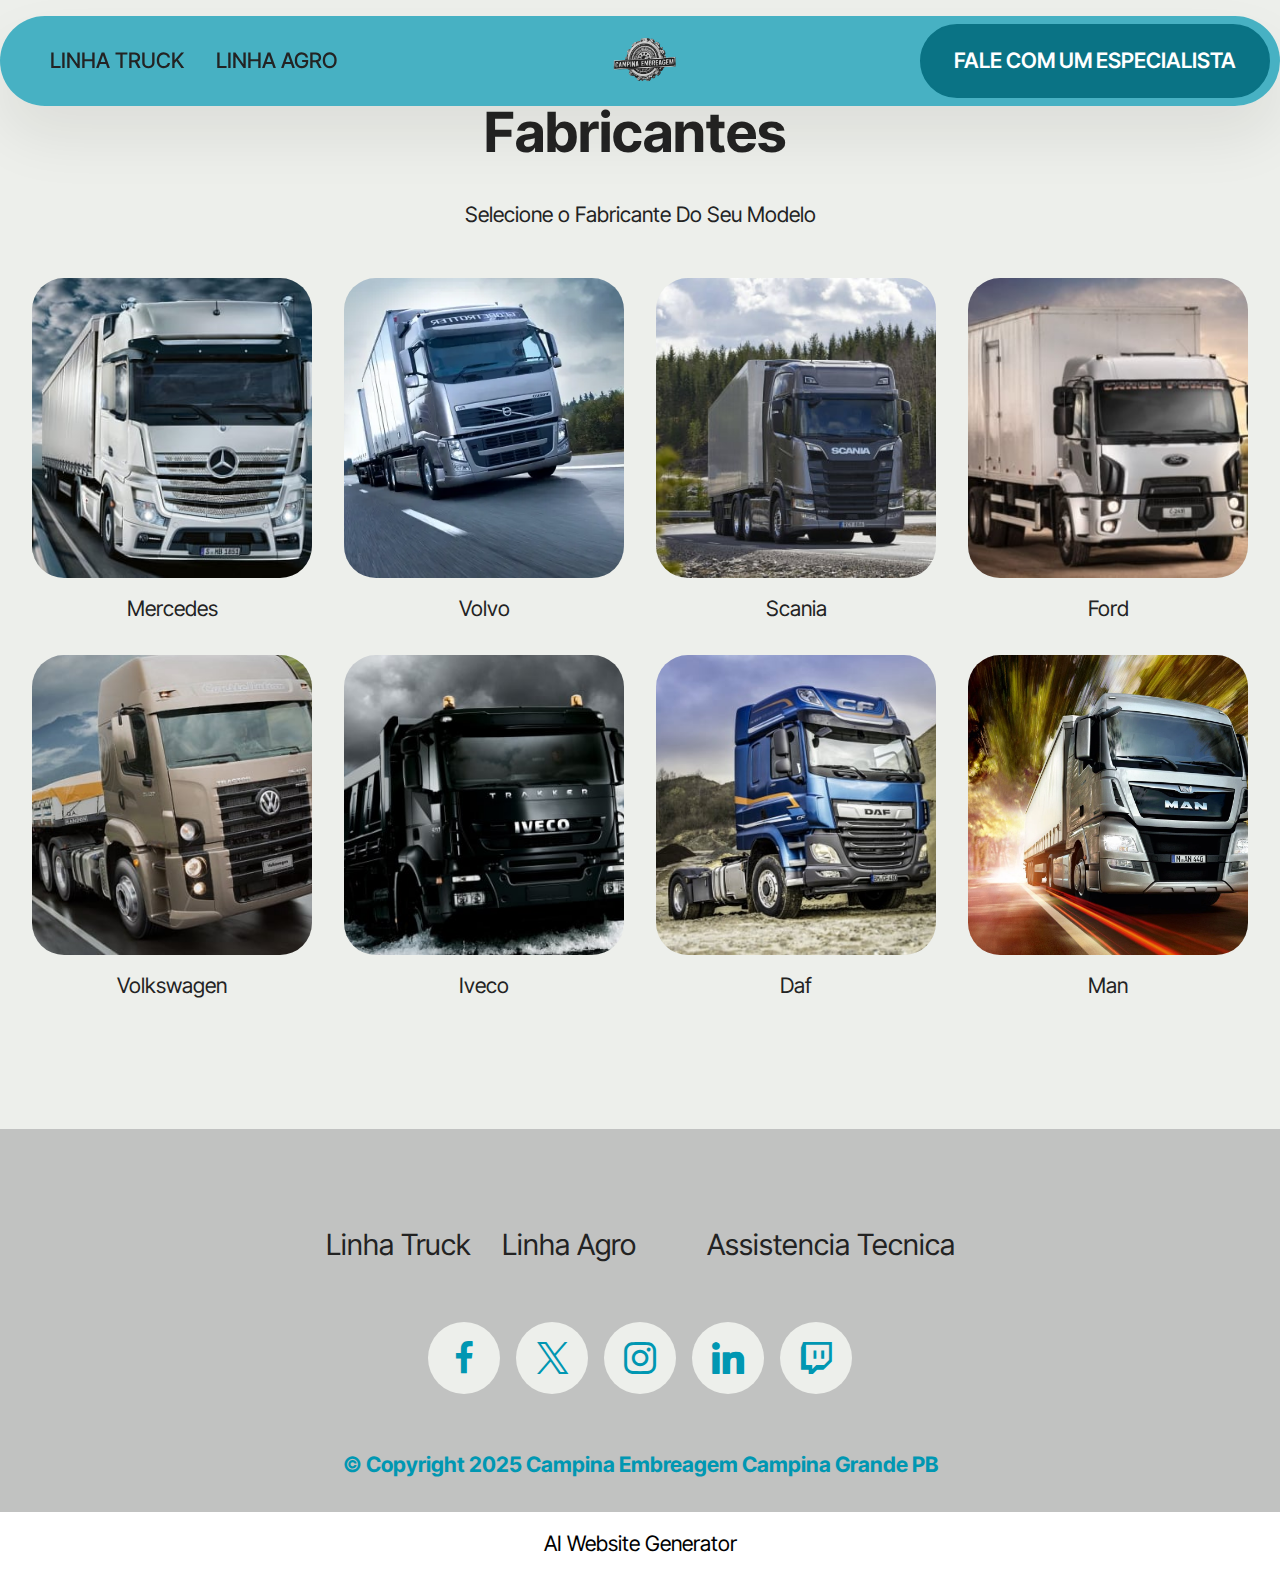
==== fabcolar1.html @ 379b9a97 "Add files via upload" ====
<!DOCTYPE html>
<html  >
<head>
  <!-- Site made with Mobirise Website Builder v6.0.1, https://mobirise.com -->
  <meta charset="UTF-8">
  <meta http-equiv="X-UA-Compatible" content="IE=edge">
  <meta name="generator" content="Mobirise v6.0.1, mobirise.com">
  <meta name="viewport" content="width=device-width, initial-scale=1, minimum-scale=1">
  <link rel="shortcut icon" href="assets/images/design-sem-nome-2.png-283x283.png" type="image/x-icon">
  <meta name="description" content="Selecione O fabricante">
  
  
  <title>fabricante colar truck</title>
  <link rel="stylesheet" href="assets/web/assets/mobirise-icons2/mobirise2.css">
  <link rel="stylesheet" href="assets/bootstrap/css/bootstrap.min.css">
  <link rel="stylesheet" href="assets/bootstrap/css/bootstrap-grid.min.css">
  <link rel="stylesheet" href="assets/bootstrap/css/bootstrap-reboot.min.css">
  <link rel="stylesheet" href="assets/dropdown/css/style.css">
  <link rel="stylesheet" href="assets/socicon/css/styles.css">
  <link rel="stylesheet" href="assets/theme/css/style.css">
  <link rel="preload" href="https://fonts.googleapis.com/css?family=Inter+Tight:100,200,300,400,500,600,700,800,900,100i,200i,300i,400i,500i,600i,700i,800i,900i&display=swap" as="style" onload="this.onload=null;this.rel='stylesheet'">
  <noscript><link rel="stylesheet" href="https://fonts.googleapis.com/css?family=Inter+Tight:100,200,300,400,500,600,700,800,900,100i,200i,300i,400i,500i,600i,700i,800i,900i&display=swap"></noscript>
  <link rel="preload" as="style" href="assets/mobirise/css/mbr-additional.css?v=6gkbM9"><link rel="stylesheet" href="assets/mobirise/css/mbr-additional.css?v=6gkbM9" type="text/css">

  
  
  
</head>
<body>
  
  <section data-bs-version="5.1" class="menu menu4 cid-uEc3Y55C9J" once="menu" id="menu04-q">
	

	<nav class="navbar navbar-dropdown navbar-fixed-top navbar-expand-lg">
		<div class="container">
			<div class="navbar-brand">
				<span class="navbar-logo">
					<a href="index.html">
						<img src="assets/images/design-sem-nome-2.png-283x283.png" alt="Mobirise Website Builder" style="height: 5rem;">
					</a>
				</span>
				
			</div>
			<button class="navbar-toggler" type="button" data-toggle="collapse" data-bs-toggle="collapse" data-target="#navbarSupportedContent" data-bs-target="#navbarSupportedContent" aria-controls="navbarNavAltMarkup" aria-expanded="false" aria-label="Toggle navigation">
				<div class="hamburger">
					<span></span>
					<span></span>
					<span></span>
					<span></span>
				</div>
			</button>
			<div class="collapse navbar-collapse" id="navbarSupportedContent">
				<ul class="navbar-nav nav-dropdown" data-app-modern-menu="true"><li class="nav-item">
						<a class="nav-link link text-black text-primary display-4" href="linhatruck.html">LINHA TRUCK</a>
					</li>
					<li class="nav-item">
						<a class="nav-link link show text-black display-4" href="https://mobiri.se" aria-expanded="false">LINHA AGRO</a>
					</li></ul>
				
				<div class="navbar-buttons mbr-section-btn"><a class="btn btn-info display-4" href="https://w.app/especialistacampina">FALE COM UM ESPECIALISTA</a></div>
			</div>
		</div>
	</nav>
</section>

<section data-bs-version="5.1" class="gallery1 mbr-gallery cid-uEc3Y5SvIQ" id="gallery01-r">
    
    

    <div class="container-fluid">
        <div class="row justify-content-center">
            <div class="col-12 content-head">
                <div class="mb-5">
                    <h3 class="mbr-section-title mbr-fonts-style align-center m-0 display-2"><strong>Fabricantes&nbsp;</strong></h3>
                    <h4 class="mbr-section-subtitle mbr-fonts-style align-center mb-0 mt-4 display-7">Selecione o Fabricante Do Seu Modelo</h4>
                </div>
            </div>
        </div>
        
        <div class="row mbr-gallery">
            <div class="col-12 col-md-6 col-lg-3 item gallery-image">
                <div class="item-wrapper mb-3" data-toggle="modal" data-bs-toggle="modal" data-target="#uEzjzaSAmT-modal" data-bs-target="#uEzjzaSAmT-modal">
                    <img class="w-100" src="assets/images/desktop-wallpaper-mercedes-benz-truck-benz-truck-561x315.jpg" alt="Mobirise Website Builder" data-slide-to="0" data-bs-slide-to="0" data-target="#lb-uEzjzaSAmT" data-bs-target="#lb-uEzjzaSAmT">
                    <div class="icon-wrapper">
                        <span class="mobi-mbri mobi-mbri-search mbr-iconfont mbr-iconfont-btn"></span>
                    </div>
                </div>
                <h6 class="mbr-item-subtitle mbr-fonts-style align-center mb-0 mt-3 display-7">Mercedes</h6>
            </div>
            <div class="col-12 col-md-6 col-lg-3 item gallery-image">
                <div class="item-wrapper mb-3" data-toggle="modal" data-bs-toggle="modal" data-target="#uEzjzaSAmT-modal" data-bs-target="#uEzjzaSAmT-modal">
                    <img class="w-100" src="assets/images/volvo-fh-6.webp" alt="Mobirise Website Builder" data-slide-to="1" data-bs-slide-to="1" data-target="#lb-uEzjzaSAmT" data-bs-target="#lb-uEzjzaSAmT">
                    <div class="icon-wrapper">
                        <span class="mobi-mbri mobi-mbri-search mbr-iconfont mbr-iconfont-btn"></span>
                    </div>
                </div>
                <h6 class="mbr-item-subtitle mbr-fonts-style align-center mb-0 mt-3 display-7">Volvo</h6>
            </div>
            <div class="col-12 col-md-6 col-lg-3 item gallery-image">
                <div class="item-wrapper mb-3" data-toggle="modal" data-bs-toggle="modal" data-target="#uEzjzaSAmT-modal" data-bs-target="#uEzjzaSAmT-modal">
                    <img class="w-100" src="assets/images/scania-s520-2017-truck-u9o1jh3qd57zz838-561x351.jpg" alt="Mobirise Website Builder" data-slide-to="2" data-bs-slide-to="2" data-target="#lb-uEzjzaSAmT" data-bs-target="#lb-uEzjzaSAmT">
                    <div class="icon-wrapper">
                        <span class="mobi-mbri mobi-mbri-search mbr-iconfont mbr-iconfont-btn"></span>
                    </div>
                </div>
                <h6 class="mbr-item-subtitle mbr-fonts-style align-center mb-0 mt-3 display-7">Scania</h6>
            </div>
            <div class="col-12 col-md-6 col-lg-3 item gallery-image">
                <div class="item-wrapper mb-3" data-toggle="modal" data-bs-toggle="modal" data-target="#uEzjzaSAmT-modal" data-bs-target="#uEzjzaSAmT-modal">
                    <img class="w-100" src="assets/images/1534532546838-561x315.jpg" alt="Mobirise Website Builder" data-slide-to="3" data-bs-slide-to="3" data-target="#lb-uEzjzaSAmT" data-bs-target="#lb-uEzjzaSAmT">
                    <div class="icon-wrapper">
                        <span class="mobi-mbri mobi-mbri-search mbr-iconfont mbr-iconfont-btn"></span>
                    </div>
                </div>
                <h6 class="mbr-item-subtitle mbr-fonts-style align-center mb-0 mt-3 display-7">Ford</h6>
            </div>
            <div class="col-12 col-md-6 col-lg-3 item gallery-image">
                <div class="item-wrapper mb-3" data-toggle="modal" data-bs-toggle="modal" data-target="#uEzjzaSAmT-modal" data-bs-target="#uEzjzaSAmT-modal">
                    <img class="w-100" src="assets/images/hd-wallpaper-trucks-2016-rain-road-volkswagen-constellation-volkswagen-561x351.jpg" alt="Mobirise Website Builder" data-slide-to="4" data-bs-slide-to="4" data-target="#lb-uEzjzaSAmT" data-bs-target="#lb-uEzjzaSAmT">
                    <div class="icon-wrapper">
                        <span class="mobi-mbri mobi-mbri-search mbr-iconfont mbr-iconfont-btn"></span>
                    </div>
                </div>
                <h6 class="mbr-item-subtitle mbr-fonts-style align-center mb-0 mt-3 display-7">Volkswagen</h6>
            </div>
            <div class="col-12 col-md-6 col-lg-3 item gallery-image">
                <div class="item-wrapper mb-3" data-toggle="modal" data-bs-toggle="modal" data-target="#uEzjzaSAmT-modal" data-bs-target="#uEzjzaSAmT-modal">
                    <img class="w-100" src="assets/images/7adb46bfe24ba8fd51b8cc7eacf67be5-561x351.jpg" alt="Mobirise Website Builder" data-slide-to="5" data-bs-slide-to="5" data-target="#lb-uEzjzaSAmT" data-bs-target="#lb-uEzjzaSAmT">
                    <div class="icon-wrapper">
                        <span class="mobi-mbri mobi-mbri-search mbr-iconfont mbr-iconfont-btn"></span>
                    </div>
                </div>
                <h6 class="mbr-item-subtitle mbr-fonts-style align-center mb-0 mt-3 display-7">Iveco</h6>
            </div>
            <div class="col-12 col-md-6 col-lg-3 item gallery-image">
                <div class="item-wrapper mb-3" data-toggle="modal" data-bs-toggle="modal" data-target="#uEzjzaSAmT-modal" data-bs-target="#uEzjzaSAmT-modal">
                    <img class="w-100" src="assets/images/thumb-1920-1079256-561x374.jpg" alt="Mobirise Website Builder" data-slide-to="6" data-bs-slide-to="6" data-target="#lb-uEzjzaSAmT" data-bs-target="#lb-uEzjzaSAmT">
                    <div class="icon-wrapper">
                        <span class="mobi-mbri mobi-mbri-search mbr-iconfont mbr-iconfont-btn"></span>
                    </div>
                </div>
                <h6 class="mbr-item-subtitle mbr-fonts-style align-center mb-0 mt-3 display-7">Daf</h6>
            </div>
            <div class="col-12 col-md-6 col-lg-3 item gallery-image">
                <div class="item-wrapper mb-3" data-toggle="modal" data-bs-toggle="modal" data-target="#uEzjzaSAmT-modal" data-bs-target="#uEzjzaSAmT-modal">
                    <img class="w-100" src="assets/images/wp7106415.webp" alt="Mobirise Website Builder" data-slide-to="7" data-bs-slide-to="7" data-target="#lb-uEzjzaSAmT" data-bs-target="#lb-uEzjzaSAmT">
                    <div class="icon-wrapper">
                        <span class="mobi-mbri mobi-mbri-search mbr-iconfont mbr-iconfont-btn"></span>
                    </div>
                </div>
                <h6 class="mbr-item-subtitle mbr-fonts-style align-center mb-0 mt-3 display-7">Man</h6>
            </div>
        </div>

        <div class="modal mbr-slider" tabindex="-1" role="dialog" aria-hidden="true" id="uEzjzaSAmT-modal">
            <div class="modal-dialog" role="document">
                <div class="modal-content">
                    <div class="modal-body">
                        <div class="carousel slide" data-pause="false" data-bs-pause="false" id="lb-uEzjzaSAmT" data-interval="5000" data-bs-interval="5000">
                            <div class="carousel-inner">
                                <div class="carousel-item active">
                                    <img class="d-block w-100" src="assets/images/desktop-wallpaper-mercedes-benz-truck-benz-truck-561x315.jpg" alt="Mobirise Website Builder">
                                </div>
                                <div class="carousel-item">
                                    <img class="d-block w-100" src="assets/images/volvo-fh-6.webp" alt="Mobirise Website Builder">
                                </div>
                                <div class="carousel-item">
                                    <img class="d-block w-100" src="assets/images/scania-s520-2017-truck-u9o1jh3qd57zz838-561x351.jpg" alt="Mobirise Website Builder">
                                </div>
                                <div class="carousel-item">
                                    <img class="d-block w-100" src="assets/images/1534532546838-561x315.jpg" alt="Mobirise Website Builder">
                                </div>
                                <div class="carousel-item">
                                    <img class="d-block w-100" src="assets/images/hd-wallpaper-trucks-2016-rain-road-volkswagen-constellation-volkswagen-561x351.jpg" alt="Mobirise Website Builder">
                                </div>
                                <div class="carousel-item">
                                    <img class="d-block w-100" src="assets/images/7adb46bfe24ba8fd51b8cc7eacf67be5-561x351.jpg" alt="Mobirise Website Builder">
                                </div>
                                <div class="carousel-item">
                                    <img class="d-block w-100" src="assets/images/thumb-1920-1079256-561x374.jpg" alt="Mobirise Website Builder">
                                </div>
                                <div class="carousel-item">
                                    <img class="d-block w-100" src="assets/images/wp7106415.webp" alt="Mobirise Website Builder">
                                </div>
                            </div>
                            <ol class="carousel-indicators">
                                <li data-slide-to="0" data-bs-slide-to="0" class="active" data-target="#lb-uEzjzaSAmT" data-bs-target="#lb-uEzjzaSAmT"></li>
                                <li data-slide-to="1" data-bs-slide-to="1" data-target="#lb-uEzjzaSAmT" data-bs-target="#lb-uEzjzaSAmT"></li>
                                <li data-slide-to="2" data-bs-slide-to="2" data-target="#lb-uEzjzaSAmT" data-bs-target="#lb-uEzjzaSAmT"></li>
                                <li data-slide-to="3" data-bs-slide-to="3" data-target="#lb-uEzjzaSAmT" data-bs-target="#lb-uEzjzaSAmT"></li>
                                <li data-slide-to="4" data-bs-slide-to="4" data-target="#lb-uEzjzaSAmT" data-bs-target="#lb-uEzjzaSAmT"></li>
                                <li data-slide-to="5" data-bs-slide-to="5" data-target="#lb-uEzjzaSAmT" data-bs-target="#lb-uEzjzaSAmT"></li>
                                <li data-slide-to="6" data-bs-slide-to="6" data-target="#lb-uEzjzaSAmT" data-bs-target="#lb-uEzjzaSAmT"></li>
                                <li data-slide-to="7" data-bs-slide-to="7" data-target="#lb-uEzjzaSAmT" data-bs-target="#lb-uEzjzaSAmT"></li>
                            </ol>
                            <a role="button" href="" class="close" data-dismiss="modal" data-bs-dismiss="modal" aria-label="Close">
                            </a>
                            <a class="carousel-control-prev carousel-control" role="button" data-slide="prev" data-bs-slide="prev" href="#lb-uEzjzaSAmT">
                                <span class="mobi-mbri mobi-mbri-arrow-prev" aria-hidden="true"></span>
                                <span class="sr-only visually-hidden">Previous</span>
                            </a>
                            <a class="carousel-control-next carousel-control" role="button" data-slide="next" data-bs-slide="next" href="#lb-uEzjzaSAmT">
                                <span class="mobi-mbri mobi-mbri-arrow-next" aria-hidden="true"></span>
                                <span class="sr-only visually-hidden">Next</span>
                            </a>
                        </div>
                    </div>
                </div>
            </div>
        </div>
    </div>
</section>

<section data-bs-version="5.1" class="footer3 cid-uEc3Y7jv65" once="footers" id="footer03-s">

        

    

    <div class="container">
        <div class="row">
            <div class="row-links">
                <ul class="header-menu">
                  
                  
                  
                  
                <li class="header-menu-item mbr-fonts-style display-5">Linha Truck</li><li class="header-menu-item mbr-fonts-style display-5">Linha Agro</li><li class="header-menu-item mbr-fonts-style display-5">&nbsp;</li><li class="header-menu-item mbr-fonts-style display-5">Assistencia Tecnica</li></ul>
              </div>

            <div class="col-12 mt-4">
                <div class="social-row">
                    <div class="soc-item">
                        <a href="https://mobiri.se/" target="_blank">
                            <span class="mbr-iconfont socicon socicon-facebook display-7"></span>
                        </a>
                    </div>
                    <div class="soc-item">
                        <a href="https://mobiri.se/" target="_blank">
                            <span class="mbr-iconfont socicon-twitter socicon"></span>
                        </a>
                    </div>
                    <div class="soc-item">
                        <a href="https://mobiri.se/" target="_blank">
                            <span class="mbr-iconfont socicon-instagram socicon"></span>
                        </a>
                    </div>
                    <div class="soc-item">
                        <a href="https://mobiri.se/" target="_blank">
                            <span class="mbr-iconfont socicon socicon-linkedin"></span>
                        </a>
                    </div>
                    <div class="soc-item">
                        <a href="https://mobiri.se/" target="_blank">
                            <span class="mbr-iconfont socicon socicon-twitch"></span>
                        </a>
                    </div>
                </div>
            </div>
            <div class="col-12 mt-5">
                <p class="mbr-fonts-style copyright display-7"><strong>
                    © Copyright 2025 Campina Embreagem Campina Grande PB</strong></p>
            </div>
        </div>
    </div>
</section><section class="display-7" style="padding: 0;align-items: center;justify-content: center;flex-wrap: wrap;    align-content: center;display: flex;position: relative;height: 4rem;"><a href="https://mobiri.se/" style="flex: 1 1;height: 4rem;position: absolute;width: 100%;z-index: 1;"><img alt="" style="height: 4rem;" src="[data-uri]"></a><p style="margin: 0;text-align: center;" class="display-7">&#8204;</p><a style="z-index:1" href="https://mobirise.com/builder/ai-website-generator.html">AI Website Generator</a></section><script src="assets/bootstrap/js/bootstrap.bundle.min.js"></script>  <script src="assets/smoothscroll/smooth-scroll.js"></script>  <script src="assets/ytplayer/index.js"></script>  <script src="assets/dropdown/js/navbar-dropdown.js"></script>  <script src="assets/theme/js/script.js"></script>  
  
  
</body>
</html>
---- assets/web/assets/mobirise-icons2/mobirise2.css ----
@font-face {
  font-family: 'Moririse2';
  font-display: swap;
  src:  url('mobirise2.eot?f2bix4');
  src:  url('mobirise2.eot?f2bix4#iefix') format('embedded-opentype'),
    url('mobirise2.ttf?f2bix4') format('truetype'),
    url('mobirise2.woff?f2bix4') format('woff'),
    url('mobirise2.svg?f2bix4#mobirise2') format('svg');
  font-weight: normal;
  font-style: normal;
}

[class^="mobi-"], [class*=" mobi-"] {
  /* use !important to prevent issues with browser extensions that change fonts */
  font-family: 'Moririse2' !important;
  speak: none;
  font-style: normal;
  font-weight: normal;
  font-variant: normal;
  text-transform: none;
  line-height: 1;

  /* Better Font Rendering =========== */
  -webkit-font-smoothing: antialiased;
  -moz-osx-font-smoothing: grayscale;
}

.mobi-mbri-add-submenu:before {
  content: "\e900";
}
.mobi-mbri-alert:before {
  content: "\e901";
}
.mobi-mbri-align-center:before {
  content: "\e902";
}
.mobi-mbri-align-justify:before {
  content: "\e903";
}
.mobi-mbri-align-left:before {
  content: "\e904";
}
.mobi-mbri-align-right:before {
  content: "\e905";
}
.mobi-mbri-android:before {
  content: "\e906";
}
.mobi-mbri-apple:before {
  content: "\e907";
}
.mobi-mbri-arrow-down:before {
  content: "\e908";
}
.mobi-mbri-arrow-next:before {
  content: "\e909";
}
.mobi-mbri-arrow-prev:before {
  content: "\e90a";
}
.mobi-mbri-arrow-up:before {
  content: "\e90b";
}
.mobi-mbri-bold:before {
  content: "\e90c";
}
.mobi-mbri-bookmark:before {
  content: "\e90d";
}
.mobi-mbri-bootstrap:before {
  content: "\e90e";
}
.mobi-mbri-briefcase:before {
  content: "\e90f";
}
.mobi-mbri-browse:before {
  content: "\e910";
}
.mobi-mbri-bulleted-list:before {
  content: "\e911";
}
.mobi-mbri-calendar:before {
  content: "\e912";
}
.mobi-mbri-camera:before {
  content: "\e913";
}
.mobi-mbri-cart-add:before {
  content: "\e914";
}
.mobi-mbri-cart-full:before {
  content: "\e915";
}
.mobi-mbri-cash:before {
  content: "\e916";
}
.mobi-mbri-change-style:before {
  content: "\e917";
}
.mobi-mbri-chat:before {
  content: "\e918";
}
.mobi-mbri-clock:before {
  content: "\e919";
}
.mobi-mbri-close:before {
  content: "\e91a";
}
.mobi-mbri-cloud:before {
  content: "\e91b";
}
.mobi-mbri-code:before {
  content: "\e91c";
}
.mobi-mbri-contact-form:before {
  content: "\e91d";
}
.mobi-mbri-credit-card:before {
  content: "\e91e";
}
.mobi-mbri-cursor-click:before {
  content: "\e91f";
}
.mobi-mbri-cust-feedback:before {
  content: "\e920";
}
.mobi-mbri-database:before {
  content: "\e921";
}
.mobi-mbri-delivery:before {
  content: "\e922";
}
.mobi-mbri-desktop:before {
  content: "\e923";
}
.mobi-mbri-devices:before {
  content: "\e924";
}
.mobi-mbri-down:before {
  content: "\e925";
}
.mobi-mbri-download-2:before {
  content: "\e926";
}
.mobi-mbri-download:before {
  content: "\e927";
}
.mobi-mbri-drag-n-drop-2:before {
  content: "\e928";
}
.mobi-mbri-drag-n-drop:before {
  content: "\e929";
}
.mobi-mbri-edit-2:before {
  content: "\e92a";
}
.mobi-mbri-edit:before {
  content: "\e92b";
}
.mobi-mbri-error:before {
  content: "\e92c";
}
.mobi-mbri-extension:before {
  content: "\e92d";
}
.mobi-mbri-features:before {
  content: "\e92e";
}
.mobi-mbri-file:before {
  content: "\e92f";
}
.mobi-mbri-flag:before {
  content: "\e930";
}
.mobi-mbri-folder:before {
  content: "\e931";
}
.mobi-mbri-gift:before {
  content: "\e932";
}
.mobi-mbri-github:before {
  content: "\e933";
}
.mobi-mbri-globe-2:before {
  content: "\e934";
}
.mobi-mbri-globe:before {
  content: "\e935";
}
.mobi-mbri-growing-chart:before {
  content: "\e936";
}
.mobi-mbri-hearth:before {
  content: "\e937";
}
.mobi-mbri-help:before {
  content: "\e938";
}
.mobi-mbri-home:before {
  content: "\e939";
}
.mobi-mbri-hot-cup:before {
  content: "\e93a";
}
.mobi-mbri-idea:before {
  content: "\e93b";
}
.mobi-mbri-image-gallery:before {
  content: "\e93c";
}
.mobi-mbri-image-slider:before {
  content: "\e93d";
}
.mobi-mbri-info:before {
  content: "\e93e";
}
.mobi-mbri-italic:before {
  content: "\e93f";
}
.mobi-mbri-key:before {
  content: "\e940";
}
.mobi-mbri-laptop:before {
  content: "\e941";
}
.mobi-mbri-layers:before {
  content: "\e942";
}
.mobi-mbri-left-right:before {
  content: "\e943";
}
.mobi-mbri-left:before {
  content: "\e944";
}
.mobi-mbri-letter:before {
  content: "\e945";
}
.mobi-mbri-like:before {
  content: "\e946";
}
.mobi-mbri-link:before {
  content: "\e947";
}
.mobi-mbri-lock:before {
  content: "\e948";
}
.mobi-mbri-login:before {
  content: "\e949";
}
.mobi-mbri-logout:before {
  content: "\e94a";
}
.mobi-mbri-magic-stick:before {
  content: "\e94b";
}
.mobi-mbri-map-pin:before {
  content: "\e94c";
}
.mobi-mbri-menu:before {
  content: "\e94d";
}
.mobi-mbri-mobile-2:before {
  content: "\e94e";
}
.mobi-mbri-mobile-horizontal:before {
  content: "\e94f";
}
.mobi-mbri-mobile:before {
  content: "\e950";
}
.mobi-mbri-mobirise:before {
  content: "\e951";
}
.mobi-mbri-more-horizontal:before {
  content: "\e952";
}
.mobi-mbri-more-vertical:before {
  content: "\e953";
}
.mobi-mbri-music:before {
  content: "\e954";
}
.mobi-mbri-new-file:before {
  content: "\e955";
}
.mobi-mbri-numbered-list:before {
  content: "\e956";
}
.mobi-mbri-opened-folder:before {
  content: "\e957";
}
.mobi-mbri-pages:before {
  content: "\e958";
}
.mobi-mbri-paper-plane:before {
  content: "\e959";
}
.mobi-mbri-paperclip:before {
  content: "\e95a";
}
.mobi-mbri-phone:before {
  content: "\e95b";
}
.mobi-mbri-photo:before {
  content: "\e95c";
}
.mobi-mbri-photos:before {
  content: "\e95d";
}
.mobi-mbri-pin:before {
  content: "\e95e";
}
.mobi-mbri-play:before {
  content: "\e95f";
}
.mobi-mbri-plus:before {
  content: "\e960";
}
.mobi-mbri-preview:before {
  content: "\e961";
}
.mobi-mbri-print:before {
  content: "\e962";
}
.mobi-mbri-protect:before {
  content: "\e963";
}
.mobi-mbri-question:before {
  content: "\e964";
}
.mobi-mbri-quote-left:before {
  content: "\e965";
}
.mobi-mbri-quote-right:before {
  content: "\e966";
}
.mobi-mbri-redo:before {
  content: "\e967";
}
.mobi-mbri-refresh:before {
  content: "\e968";
}
.mobi-mbri-responsive-2:before {
  content: "\e969";
}
.mobi-mbri-responsive:before {
  content: "\e96a";
}
.mobi-mbri-right:before {
  content: "\e96b";
}
.mobi-mbri-rocket:before {
  content: "\e96c";
}
.mobi-mbri-sad-face:before {
  content: "\e96d";
}
.mobi-mbri-sale:before {
  content: "\e96e";
}
.mobi-mbri-save:before {
  content: "\e96f";
}
.mobi-mbri-search:before {
  content: "\e970";
}
.mobi-mbri-setting-2:before {
  content: "\e971";
}
.mobi-mbri-setting-3:before {
  content: "\e972";
}
.mobi-mbri-setting:before {
  content: "\e973";
}
.mobi-mbri-share:before {
  content: "\e974";
}
.mobi-mbri-shopping-bag:before {
  content: "\e975";
}
.mobi-mbri-shopping-basket:before {
  content: "\e976";
}
.mobi-mbri-shopping-cart:before {
  content: "\e977";
}
.mobi-mbri-sites:before {
  content: "\e978";
}
.mobi-mbri-smile-face:before {
  content: "\e979";
}
.mobi-mbri-speed:before {
  content: "\e97a";
}
.mobi-mbri-star:before {
  content: "\e97b";
}
.mobi-mbri-success:before {
  content: "\e97c";
}
.mobi-mbri-sun:before {
  content: "\e97d";
}
.mobi-mbri-sun2:before {
  content: "\e97e";
}
.mobi-mbri-tablet-vertical:before {
  content: "\e97f";
}
.mobi-mbri-tablet:before {
  content: "\e980";
}
.mobi-mbri-target:before {
  content: "\e981";
}
.mobi-mbri-timer:before {
  content: "\e982";
}
.mobi-mbri-to-ftp:before {
  content: "\e983";
}
.mobi-mbri-to-local-drive:before {
  content: "\e984";
}
.mobi-mbri-touch-swipe:before {
  content: "\e985";
}
.mobi-mbri-touch:before {
  content: "\e986";
}
.mobi-mbri-trash:before {
  content: "\e987";
}
.mobi-mbri-underline:before {
  content: "\e988";
}
.mobi-mbri-undo:before {
  content: "\e989";
}
.mobi-mbri-unlink:before {
  content: "\e98a";
}
.mobi-mbri-unlock:before {
  content: "\e98b";
}
.mobi-mbri-up-down:before {
  content: "\e98c";
}
.mobi-mbri-up:before {
  content: "\e98d";
}
.mobi-mbri-update:before {
  content: "\e98e";
}
.mobi-mbri-upload-2:before {
  content: "\e98f";
}
.mobi-mbri-upload:before {
  content: "\e990";
}
.mobi-mbri-user-2:before {
  content: "\e991";
}
.mobi-mbri-user:before {
  content: "\e992";
}
.mobi-mbri-users:before {
  content: "\e993";
}
.mobi-mbri-video-play:before {
  content: "\e994";
}
.mobi-mbri-video:before {
  content: "\e995";
}
.mobi-mbri-watch:before {
  content: "\e996";
}
.mobi-mbri-website-theme-2:before {
  content: "\e997";
}
.mobi-mbri-website-theme:before {
  content: "\e998";
}
.mobi-mbri-wifi:before {
  content: "\e999";
}
.mobi-mbri-windows:before {
  content: "\e99a";
}
.mobi-mbri-zoom-in:before {
  content: "\e99b";
}
.mobi-mbri-zoom-out:before {
  content: "\e99c";
}
---- assets/dropdown/css/style.css ----
.navbar-dropdown {
  left: 0;
  padding: 0;
  position: absolute;
  right: 0;
  top: 0;
  transition: all 0.45s ease;
  z-index: 1030;
  background: #282828; }
  .navbar-dropdown .navbar-logo {
    margin-right: 0.8rem;
    transition: margin 0.3s ease-in-out;
    vertical-align: middle; }
    .navbar-dropdown .navbar-logo img {
      height: 3.125rem;
      transition: all 0.3s ease-in-out; }
    .navbar-dropdown .navbar-logo.mbr-iconfont {
      font-size: 3.125rem;
      line-height: 3.125rem; }
  .navbar-dropdown .navbar-caption {
    font-weight: 700;
    white-space: normal;
    vertical-align: -4px;
    line-height: 3.125rem !important; }
    .navbar-dropdown .navbar-caption, .navbar-dropdown .navbar-caption:hover {
      color: inherit;
      text-decoration: none; }
  .navbar-dropdown .mbr-iconfont + .navbar-caption {
    vertical-align: -1px; }
  .navbar-dropdown.navbar-fixed-top {
    position: fixed; }
  .navbar-dropdown .navbar-brand span {
    vertical-align: -4px; }
  .navbar-dropdown.bg-color.transparent {
    background: none; }
  .navbar-dropdown.navbar-short .navbar-brand {
    padding: 0.625rem 0; }
    .navbar-dropdown.navbar-short .navbar-brand span {
      vertical-align: -1px; }
  .navbar-dropdown.navbar-short .navbar-caption {
    line-height: 2.375rem !important;
    vertical-align: -2px; }
  .navbar-dropdown.navbar-short .navbar-logo {
    margin-right: 0.5rem; }
    .navbar-dropdown.navbar-short .navbar-logo img {
      height: 2.375rem; }
    .navbar-dropdown.navbar-short .navbar-logo.mbr-iconfont {
      font-size: 2.375rem;
      line-height: 2.375rem; }
  .navbar-dropdown.navbar-short .mbr-table-cell {
    height: 3.625rem; }
  .navbar-dropdown .navbar-close {
    left: 0.6875rem;
    position: fixed;
    top: 0.75rem;
    z-index: 1000; }
  .navbar-dropdown .hamburger-icon {
    content: "";
    display: inline-block;
    vertical-align: middle;
    width: 16px;
    -webkit-box-shadow: 0 -6px 0 1px #282828,0 0 0 1px #282828,0 6px 0 1px #282828;
    -moz-box-shadow: 0 -6px 0 1px #282828,0 0 0 1px #282828,0 6px 0 1px #282828;
    box-shadow: 0 -6px 0 1px #282828,0 0 0 1px #282828,0 6px 0 1px #282828; }

.dropdown-menu .dropdown-toggle[data-toggle="dropdown-submenu"]::after {
  border-bottom: 0.35em solid transparent;
  border-left: 0.35em solid;
  border-right: 0;
  border-top: 0.35em solid transparent;
  margin-left: 0.3rem; }

.dropdown-menu .dropdown-item:focus {
  outline: 0; }

.nav-dropdown {
  font-size: 0.75rem;
  font-weight: 500;
  height: auto !important; }
  .nav-dropdown .nav-btn {
    padding-left: 1rem; }
  .nav-dropdown .link {
    margin: .667em 1.667em;
    font-weight: 500;
    padding: 0;
    transition: color .2s ease-in-out; }
    .nav-dropdown .link.dropdown-toggle {
      margin-right: 2.583em; }
      .nav-dropdown .link.dropdown-toggle::after {
        margin-left: .25rem;
        border-top: 0.35em solid;
        border-right: 0.35em solid transparent;
        border-left: 0.35em solid transparent;
        border-bottom: 0; }
      .nav-dropdown .link.dropdown-toggle[aria-expanded="true"] {
        margin: 0;
        padding: 0.667em 3.263em  0.667em 1.667em; }
  .nav-dropdown .link::after,
  .nav-dropdown .dropdown-item::after {
    color: inherit; }
  .nav-dropdown .btn {
    font-size: 0.75rem;
    font-weight: 700;
    letter-spacing: 0;
    margin-bottom: 0;
    padding-left: 1.25rem;
    padding-right: 1.25rem; }
  .nav-dropdown .dropdown-menu {
    border-radius: 0;
    border: 0;
    left: 0;
    margin: 0;
    padding-bottom: 1.25rem;
    padding-top: 1.25rem;
    position: relative; }
  .nav-dropdown .dropdown-submenu {
    margin-left: 0.125rem;
    top: 0; }
  .nav-dropdown .dropdown-item {
    font-weight: 500;
    line-height: 2;
    padding: 0.3846em 4.615em 0.3846em 1.5385em;
    position: relative;
    transition: color .2s ease-in-out, background-color .2s ease-in-out; }
    .nav-dropdown .dropdown-item::after {
      margin-top: -0.3077em;
      position: absolute;
      right: 1.1538em;
      top: 50%; }
    .nav-dropdown .dropdown-item:focus, .nav-dropdown .dropdown-item:hover {
      background: none; }

@media (max-width: 767px) {
  .nav-dropdown.navbar-toggleable-sm {
    bottom: 0;
    display: none;
    left: 0;
    overflow-x: hidden;
    position: fixed;
    top: 0;
    transform: translateX(-100%);
    -ms-transform: translateX(-100%);
    -webkit-transform: translateX(-100%);
    width: 18.75rem;
    z-index: 999; } }
.nav-dropdown.navbar-toggleable-xl {
  bottom: 0;
  display: none;
  left: 0;
  overflow-x: hidden;
  position: fixed;
  top: 0;
  transform: translateX(-100%);
  -ms-transform: translateX(-100%);
  -webkit-transform: translateX(-100%);
  width: 18.75rem;
  z-index: 999; }

.nav-dropdown-sm {
  display: block !important;
  overflow-x: hidden;
  overflow: auto;
  padding-top: 3.875rem; }
  .nav-dropdown-sm::after {
    content: "";
    display: block;
    height: 3rem;
    width: 100%; }
  .nav-dropdown-sm.collapse.in ~ .navbar-close {
    display: block !important; }
  .nav-dropdown-sm.collapsing, .nav-dropdown-sm.collapse.in {
    transform: translateX(0);
    -ms-transform: translateX(0);
    -webkit-transform: translateX(0);
    transition: all 0.25s ease-out;
    -webkit-transition: all 0.25s ease-out;
    background: #282828; }
  .nav-dropdown-sm.collapsing[aria-expanded="false"] {
    transform: translateX(-100%);
    -ms-transform: translateX(-100%);
    -webkit-transform: translateX(-100%); }
  .nav-dropdown-sm .nav-item {
    display: block;
    margin-left: 0 !important;
    padding-left: 0; }
  .nav-dropdown-sm .link,
  .nav-dropdown-sm .dropdown-item {
    border-top: 1px dotted rgba(255, 255, 255, 0.1);
    font-size: 0.8125rem;
    line-height: 1.6;
    margin: 0 !important;
    padding: 0.875rem 2.4rem 0.875rem 1.5625rem !important;
    position: relative;
    white-space: normal; }
    .nav-dropdown-sm .link:focus, .nav-dropdown-sm .link:hover,
    .nav-dropdown-sm .dropdown-item:focus,
    .nav-dropdown-sm .dropdown-item:hover {
      background: rgba(0, 0, 0, 0.2) !important;
      color: #c0a375; }
  .nav-dropdown-sm .nav-btn {
    position: relative;
    padding: 1.5625rem 1.5625rem 0 1.5625rem; }
    .nav-dropdown-sm .nav-btn::before {
      border-top: 1px dotted rgba(255, 255, 255, 0.1);
      content: "";
      left: 0;
      position: absolute;
      top: 0;
      width: 100%; }
    .nav-dropdown-sm .nav-btn + .nav-btn {
      padding-top: 0.625rem; }
      .nav-dropdown-sm .nav-btn + .nav-btn::before {
        display: none; }
  .nav-dropdown-sm .btn {
    padding: 0.625rem 0; }
  .nav-dropdown-sm .dropdown-toggle[data-toggle="dropdown-submenu"]::after {
    margin-left: .25rem;
    border-top: 0.35em solid;
    border-right: 0.35em solid transparent;
    border-left: 0.35em solid transparent;
    border-bottom: 0; }
  .nav-dropdown-sm .dropdown-toggle[data-toggle="dropdown-submenu"][aria-expanded="true"]::after {
    border-top: 0;
    border-right: 0.35em solid transparent;
    border-left: 0.35em solid transparent;
    border-bottom: 0.35em solid; }
  .nav-dropdown-sm .dropdown-menu {
    margin: 0;
    padding: 0;
    position: relative;
    top: 0;
    left: 0;
    width: 100%;
    border: 0;
    float: none;
    border-radius: 0;
    background: none; }
  .nav-dropdown-sm .dropdown-submenu {
    left: 100%;
    margin-left: 0.125rem;
    margin-top: -1.25rem;
    top: 0; }

.navbar-toggleable-sm .nav-dropdown .dropdown-menu {
  position: absolute; }

.navbar-toggleable-sm .nav-dropdown .dropdown-submenu {
  left: 100%;
  margin-left: 0.125rem;
  margin-top: -1.25rem;
  top: 0; }

.navbar-toggleable-sm.opened .nav-dropdown .dropdown-menu {
  position: relative; }

.navbar-toggleable-sm.opened .nav-dropdown .dropdown-submenu {
  left: 0;
  margin-left: 00rem;
  margin-top: 0rem;
  top: 0; }

.is-builder .nav-dropdown.collapsing {
  transition: none !important; }
---- assets/socicon/css/styles.css ----
@charset "UTF-8";

@font-face {
  font-family: 'Socicon';
  src:  url('../fonts/socicon.eot');
  src:  url('../fonts/socicon.eot?#iefix') format('embedded-opentype'),
    url('../fonts/socicon.woff2') format('woff2'),
    url('../fonts/socicon.ttf') format('truetype'),
    url('../fonts/socicon.woff') format('woff'),
    url('../fonts/socicon.svg#socicon') format('svg');
  font-weight: normal;
  font-style: normal;
  font-display: swap;
}

[data-icon]:before {
  font-family: "socicon" !important;
  content: attr(data-icon);
  font-style: normal !important;
  font-weight: normal !important;
  font-variant: normal !important;
  text-transform: none !important;
  speak: none;
  line-height: 1;
  -webkit-font-smoothing: antialiased;
  -moz-osx-font-smoothing: grayscale;
}

[class^="socicon-"], [class*=" socicon-"] {
  /* use !important to prevent issues with browser extensions that change fonts */
  font-family: 'Socicon' !important;
  speak: none;
  font-style: normal;
  font-weight: normal;
  font-variant: normal;
  text-transform: none;
  line-height: 1;

  /* Better Font Rendering =========== */
  -webkit-font-smoothing: antialiased;
  -moz-osx-font-smoothing: grayscale;
}

.socicon-500px:before {
  content: "\e000";
}
.socicon-8tracks:before {
  content: "\e001";
}
.socicon-airbnb:before {
  content: "\e002";
}
.socicon-alliance:before {
  content: "\e003";
}
.socicon-amazon:before {
  content: "\e004";
}
.socicon-amplement:before {
  content: "\e005";
}
.socicon-android:before {
  content: "\e006";
}
.socicon-angellist:before {
  content: "\e007";
}
.socicon-apple:before {
  content: "\e008";
}
.socicon-appnet:before {
  content: "\e009";
}
.socicon-baidu:before {
  content: "\e00a";
}
.socicon-bandcamp:before {
  content: "\e00b";
}
.socicon-battlenet:before {
  content: "\e00c";
}
.socicon-mixer:before {
  content: "\e00d";
}
.socicon-bebee:before {
  content: "\e00e";
}
.socicon-bebo:before {
  content: "\e00f";
}
.socicon-behance:before {
  content: "\e010";
}
.socicon-blizzard:before {
  content: "\e011";
}
.socicon-blogger:before {
  content: "\e012";
}
.socicon-buffer:before {
  content: "\e013";
}
.socicon-chrome:before {
  content: "\e014";
}
.socicon-coderwall:before {
  content: "\e015";
}
.socicon-curse:before {
  content: "\e016";
}
.socicon-dailymotion:before {
  content: "\e017";
}
.socicon-deezer:before {
  content: "\e018";
}
.socicon-delicious:before {
  content: "\e019";
}
.socicon-deviantart:before {
  content: "\e01a";
}
.socicon-diablo:before {
  content: "\e01b";
}
.socicon-digg:before {
  content: "\e01c";
}
.socicon-discord:before {
  content: "\e01d";
}
.socicon-disqus:before {
  content: "\e01e";
}
.socicon-douban:before {
  content: "\e01f";
}
.socicon-draugiem:before {
  content: "\e020";
}
.socicon-dribbble:before {
  content: "\e021";
}
.socicon-drupal:before {
  content: "\e022";
}
.socicon-ebay:before {
  content: "\e023";
}
.socicon-ello:before {
  content: "\e024";
}
.socicon-endomodo:before {
  content: "\e025";
}
.socicon-envato:before {
  content: "\e026";
}
.socicon-etsy:before {
  content: "\e027";
}
.socicon-facebook:before {
  content: "\e028";
}
.socicon-feedburner:before {
  content: "\e029";
}
.socicon-filmweb:before {
  content: "\e02a";
}
.socicon-firefox:before {
  content: "\e02b";
}
.socicon-flattr:before {
  content: "\e02c";
}
.socicon-flickr:before {
  content: "\e02d";
}
.socicon-formulr:before {
  content: "\e02e";
}
.socicon-forrst:before {
  content: "\e02f";
}
.socicon-foursquare:before {
  content: "\e030";
}
.socicon-friendfeed:before {
  content: "\e031";
}
.socicon-github:before {
  content: "\e032";
}
.socicon-goodreads:before {
  content: "\e033";
}
.socicon-google:before {
  content: "\e034";
}
.socicon-googlescholar:before {
  content: "\e035";
}
.socicon-googlegroups:before {
  content: "\e036";
}
.socicon-googlephotos:before {
  content: "\e037";
}
.socicon-googleplus:before {
  content: "\e038";
}
.socicon-grooveshark:before {
  content: "\e039";
}
.socicon-hackerrank:before {
  content: "\e03a";
}
.socicon-hearthstone:before {
  content: "\e03b";
}
.socicon-hellocoton:before {
  content: "\e03c";
}
.socicon-heroes:before {
  content: "\e03d";
}
.socicon-smashcast:before {
  content: "\e03e";
}
.socicon-horde:before {
  content: "\e03f";
}
.socicon-houzz:before {
  content: "\e040";
}
.socicon-icq:before {
  content: "\e041";
}
.socicon-identica:before {
  content: "\e042";
}
.socicon-imdb:before {
  content: "\e043";
}
.socicon-instagram:before {
  content: "\e044";
}
.socicon-issuu:before {
  content: "\e045";
}
.socicon-istock:before {
  content: "\e046";
}
.socicon-itunes:before {
  content: "\e047";
}
.socicon-keybase:before {
  content: "\e048";
}
.socicon-lanyrd:before {
  content: "\e049";
}
.socicon-lastfm:before {
  content: "\e04a";
}
.socicon-line:before {
  content: "\e04b";
}
.socicon-linkedin:before {
  content: "\e04c";
}
.socicon-livejournal:before {
  content: "\e04d";
}
.socicon-lyft:before {
  content: "\e04e";
}
.socicon-macos:before {
  content: "\e04f";
}
.socicon-mail:before {
  content: "\e050";
}
.socicon-medium:before {
  content: "\e051";
}
.socicon-meetup:before {
  content: "\e052";
}
.socicon-mixcloud:before {
  content: "\e053";
}
.socicon-modelmayhem:before {
  content: "\e054";
}
.socicon-mumble:before {
  content: "\e055";
}
.socicon-myspace:before {
  content: "\e056";
}
.socicon-newsvine:before {
  content: "\e057";
}
.socicon-nintendo:before {
  content: "\e058";
}
.socicon-npm:before {
  content: "\e059";
}
.socicon-odnoklassniki:before {
  content: "\e05a";
}
.socicon-openid:before {
  content: "\e05b";
}
.socicon-opera:before {
  content: "\e05c";
}
.socicon-outlook:before {
  content: "\e05d";
}
.socicon-overwatch:before {
  content: "\e05e";
}
.socicon-patreon:before {
  content: "\e05f";
}
.socicon-paypal:before {
  content: "\e060";
}
.socicon-periscope:before {
  content: "\e061";
}
.socicon-persona:before {
  content: "\e062";
}
.socicon-pinterest:before {
  content: "\e063";
}
.socicon-play:before {
  content: "\e064";
}
.socicon-player:before {
  content: "\e065";
}
.socicon-playstation:before {
  content: "\e066";
}
.socicon-pocket:before {
  content: "\e067";
}
.socicon-qq:before {
  content: "\e068";
}
.socicon-quora:before {
  content: "\e069";
}
.socicon-raidcall:before {
  content: "\e06a";
}
.socicon-ravelry:before {
  content: "\e06b";
}
.socicon-reddit:before {
  content: "\e06c";
}
.socicon-renren:before {
  content: "\e06d";
}
.socicon-researchgate:before {
  content: "\e06e";
}
.socicon-residentadvisor:before {
  content: "\e06f";
}
.socicon-reverbnation:before {
  content: "\e070";
}
.socicon-rss:before {
  content: "\e071";
}
.socicon-sharethis:before {
  content: "\e072";
}
.socicon-skype:before {
  content: "\e073";
}
.socicon-slideshare:before {
  content: "\e074";
}
.socicon-smugmug:before {
  content: "\e075";
}
.socicon-snapchat:before {
  content: "\e076";
}
.socicon-songkick:before {
  content: "\e077";
}
.socicon-soundcloud:before {
  content: "\e078";
}
.socicon-spotify:before {
  content: "\e079";
}
.socicon-stackexchange:before {
  content: "\e07a";
}
.socicon-stackoverflow:before {
  content: "\e07b";
}
.socicon-starcraft:before {
  content: "\e07c";
}
.socicon-stayfriends:before {
  content: "\e07d";
}
.socicon-steam:before {
  content: "\e07e";
}
.socicon-storehouse:before {
  content: "\e07f";
}
.socicon-strava:before {
  content: "\e080";
}
.socicon-streamjar:before {
  content: "\e081";
}
.socicon-stumbleupon:before {
  content: "\e082";
}
.socicon-swarm:before {
  content: "\e083";
}
.socicon-teamspeak:before {
  content: "\e084";
}
.socicon-teamviewer:before {
  content: "\e085";
}
.socicon-technorati:before {
  content: "\e086";
}
.socicon-telegram:before {
  content: "\e087";
}
.socicon-tripadvisor:before {
  content: "\e088";
}
.socicon-tripit:before {
  content: "\e089";
}
.socicon-triplej:before {
  content: "\e08a";
}
.socicon-tumblr:before {
  content: "\e08b";
}
.socicon-twitch:before {
  content: "\e08c";
}
.socicon-twitter:before {
  content: "\e08d";
}
.socicon-uber:before {
  content: "\e08e";
}
.socicon-ventrilo:before {
  content: "\e08f";
}
.socicon-viadeo:before {
  content: "\e090";
}
.socicon-viber:before {
  content: "\e091";
}
.socicon-viewbug:before {
  content: "\e092";
}
.socicon-vimeo:before {
  content: "\e093";
}
.socicon-vine:before {
  content: "\e094";
}
.socicon-vkontakte:before {
  content: "\e095";
}
.socicon-warcraft:before {
  content: "\e096";
}
.socicon-wechat:before {
  content: "\e097";
}
.socicon-weibo:before {
  content: "\e098";
}
.socicon-whatsapp:before {
  content: "\e099";
}
.socicon-wikipedia:before {
  content: "\e09a";
}
.socicon-windows:before {
  content: "\e09b";
}
.socicon-wordpress:before {
  content: "\e09c";
}
.socicon-wykop:before {
  content: "\e09d";
}
.socicon-xbox:before {
  content: "\e09e";
}
.socicon-xing:before {
  content: "\e09f";
}
.socicon-yahoo:before {
  content: "\e0a0";
}
.socicon-yammer:before {
  content: "\e0a1";
}
.socicon-yandex:before {
  content: "\e0a2";
}
.socicon-yelp:before {
  content: "\e0a3";
}
.socicon-younow:before {
  content: "\e0a4";
}
.socicon-youtube:before {
  content: "\e0a5";
}
.socicon-zapier:before {
  content: "\e0a6";
}
.socicon-zerply:before {
  content: "\e0a7";
}
.socicon-zomato:before {
  content: "\e0a8";
}
.socicon-zynga:before {
  content: "\e0a9";
}
.socicon-spreadshirt:before {
  content: "\e901";
}
.socicon-gamejolt:before {
  content: "\e902";
}
.socicon-trello:before {
  content: "\e903";
}
.socicon-tunein:before {
  content: "\e904";
}
.socicon-bloglovin:before {
  content: "\e905";
}
.socicon-gamewisp:before {
  content: "\e906";
}
.socicon-messenger:before {
  content: "\e907";
}
.socicon-pandora:before {
  content: "\e908";
}
.socicon-augment:before {
  content: "\e909";
}
.socicon-bitbucket:before {
  content: "\e90a";
}
.socicon-fyuse:before {
  content: "\e90b";
}
.socicon-yt-gaming:before {
  content: "\e90c";
}
.socicon-sketchfab:before {
  content: "\e90d";
}
.socicon-mobcrush:before {
  content: "\e90e";
}
.socicon-microsoft:before {
  content: "\e90f";
}
.socicon-realtor:before {
  content: "\e910";
}
.socicon-tidal:before {
  content: "\e911";
}
.socicon-qobuz:before {
  content: "\e912";
}
.socicon-natgeo:before {
  content: "\e913";
}
.socicon-mastodon:before {
  content: "\e914";
}
.socicon-unsplash:before {
  content: "\e915";
}
.socicon-homeadvisor:before {
  content: "\e916";
}
.socicon-angieslist:before {
  content: "\e917";
}
.socicon-codepen:before {
  content: "\e918";
}
.socicon-slack:before {
  content: "\e919";
}
.socicon-openaigym:before {
  content: "\e91a";
}
.socicon-logmein:before {
  content: "\e91b";
}
.socicon-fiverr:before {
  content: "\e91c";
}
.socicon-gotomeeting:before {
  content: "\e91d";
}
.socicon-aliexpress:before {
  content: "\e91e";
}
.socicon-guru:before {
  content: "\e91f";
}
.socicon-appstore:before {
  content: "\e920";
}
.socicon-homes:before {
  content: "\e921";
}
.socicon-zoom:before {
  content: "\e922";
}
.socicon-alibaba:before {
  content: "\e923";
}
.socicon-craigslist:before {
  content: "\e924";
}
.socicon-wix:before {
  content: "\e925";
}
.socicon-redfin:before {
  content: "\e926";
}
.socicon-googlecalendar:before {
  content: "\e927";
}
.socicon-shopify:before {
  content: "\e928";
}
.socicon-freelancer:before {
  content: "\e929";
}
.socicon-seedrs:before {
  content: "\e92a";
}
.socicon-bing:before {
  content: "\e92b";
}
.socicon-doodle:before {
  content: "\e92c";
}
.socicon-bonanza:before {
  content: "\e92d";
}
.socicon-squarespace:before {
  content: "\e92e";
}
.socicon-toptal:before {
  content: "\e92f";
}
.socicon-gust:before {
  content: "\e930";
}
.socicon-ask:before {
  content: "\e931";
}
.socicon-trulia:before {
  content: "\e932";
}
.socicon-loomly:before {
  content: "\e933";
}
.socicon-ghost:before {
  content: "\e934";
}
.socicon-upwork:before {
  content: "\e935";
}
.socicon-fundable:before {
  content: "\e936";
}
.socicon-booking:before {
  content: "\e937";
}
.socicon-googlemaps:before {
  content: "\e938";
}
.socicon-zillow:before {
  content: "\e939";
}
.socicon-niconico:before {
  content: "\e93a";
}
.socicon-toneden:before {
  content: "\e93b";
}
.socicon-crunchbase:before {
  content: "\e93c";
}
.socicon-homefy:before {
  content: "\e93d";
}
.socicon-calendly:before {
  content: "\e93e";
}
.socicon-livemaster:before {
  content: "\e93f";
}
.socicon-udemy:before {
  content: "\e940";
}
.socicon-codered:before {
  content: "\e941";
}
.socicon-origin:before {
  content: "\e942";
}
.socicon-nextdoor:before {
  content: "\e943";
}
.socicon-portfolio:before {
  content: "\e944";
}
.socicon-instructables:before {
  content: "\e945";
}
.socicon-gitlab:before {
  content: "\e946";
}
.socicon-hackernews:before {
  content: "\e947";
}
.socicon-smashwords:before {
  content: "\e948";
}
.socicon-kobo:before {
  content: "\e949";
}
.socicon-bookbub:before {
  content: "\e94a";
}
.socicon-mailru:before {
  content: "\e94b";
}
.socicon-moddb:before {
  content: "\e94c";
}
.socicon-indiedb:before {
  content: "\e94d";
}
.socicon-traxsource:before {
  content: "\e94e";
}
.socicon-gamefor:before {
  content: "\e94f";
}
.socicon-pixiv:before {
  content: "\e950";
}
.socicon-myanimelist:before {
  content: "\e951";
}
.socicon-blackberry:before {
  content: "\e952";
}
.socicon-wickr:before {
  content: "\e953";
}
.socicon-spip:before {
  content: "\e954";
}
.socicon-napster:before {
  content: "\e955";
}
.socicon-beatport:before {
  content: "\e956";
}
.socicon-hackerone:before {
  content: "\e957";
}
.socicon-internet:before {
  content: "\e958";
}
.socicon-ubuntu:before {
  content: "\e959";
}
.socicon-artstation:before {
  content: "\e95a";
}
.socicon-invision:before {
  content: "\e95b";
}
.socicon-torial:before {
  content: "\e95c";
}
.socicon-collectorz:before {
  content: "\e95d";
}
.socicon-seenthis:before {
  content: "\e95e";
}
.socicon-googleplaymusic:before {
  content: "\e95f";
}
.socicon-debian:before {
  content: "\e960";
}
.socicon-filmfreeway:before {
  content: "\e961";
}
.socicon-gnome:before {
  content: "\e962";
}
.socicon-itchio:before {
  content: "\e963";
}
.socicon-jamendo:before {
  content: "\e964";
}
.socicon-mix:before {
  content: "\e965";
}
.socicon-sharepoint:before {
  content: "\e966";
}
.socicon-tinder:before {
  content: "\e967";
}
.socicon-windguru:before {
  content: "\e968";
}
.socicon-cdbaby:before {
  content: "\e969";
}
.socicon-elementaryos:before {
  content: "\e96a";
}
.socicon-stage32:before {
  content: "\e96b";
}
.socicon-tiktok:before {
  content: "\e96c";
}
.socicon-gitter:before {
  content: "\e96d";
}
.socicon-letterboxd:before {
  content: "\e96e";
}
.socicon-threema:before {
  content: "\e96f";
}
.socicon-splice:before {
  content: "\e970";
}
.socicon-metapop:before {
  content: "\e971";
}
.socicon-naver:before {
  content: "\e972";
}
.socicon-remote:before {
  content: "\e973";
}
.socicon-flipboard:before {
  content: "\e974";
}
.socicon-googlehangouts:before {
  content: "\e975";
}
.socicon-dlive:before {
  content: "\e976";
}
.socicon-vsco:before {
  content: "\e977";
}
.socicon-stitcher:before {
  content: "\e978";
}
.socicon-avvo:before {
  content: "\e979";
}
.socicon-redbubble:before {
  content: "\e97a";
}
.socicon-society6:before {
  content: "\e97b";
}
.socicon-zazzle:before {
  content: "\e97c";
}
.socicon-eitaa:before {
  content: "\e97d";
}
.socicon-soroush:before {
  content: "\e97e";
}
.socicon-bale:before {
  content: "\e97f";
}
---- assets/theme/css/style.css ----
@charset "UTF-8";
section {
  background-color: #ffffff;
}

body {
  font-style: normal;
  line-height: 1.5;
  font-weight: 400;
  color: #232323;
  position: relative;
}

button {
  background-color: transparent;
  border-color: transparent;
}

.embla__button,
.carousel-control {
  background-color: #edefea !important;
  opacity: 0.8 !important;
  color: #464845 !important;
  border-color: #edefea !important;
}

.carousel .close,
.modalWindow .close {
  background-color: #edefea !important;
  color: #464845 !important;
  border-color: #edefea !important;
  opacity: 0.8 !important;
}

.carousel .close:hover,
.modalWindow .close:hover {
  opacity: 1 !important;
}

.carousel-indicators li {
  background-color: #edefea !important;
  border: 2px solid #464845 !important;
}

.carousel-indicators li:hover,
.carousel-indicators li:active {
  opacity: 0.8 !important;
}

.embla__button:hover,
.carousel-control:hover {
  background-color: #edefea !important;
  opacity: 1 !important;
}

.modalWindow-video-container {
  height: 80%;
}

section,
.container,
.container-fluid {
  position: relative;
  word-wrap: break-word;
}

a.mbr-iconfont:hover {
  text-decoration: none;
}

.article .lead p,
.article .lead ul,
.article .lead ol,
.article .lead pre,
.article .lead blockquote {
  margin-bottom: 0;
}

a {
  font-style: normal;
  font-weight: 400;
  cursor: pointer;
}
a, a:hover {
  text-decoration: none;
}

.mbr-section-title {
  font-style: normal;
  line-height: 1.3;
}

.mbr-section-subtitle {
  line-height: 1.3;
}

.mbr-text {
  font-style: normal;
  line-height: 1.7;
}

h1,
h2,
h3,
h4,
h5,
h6,
.display-1,
.display-2,
.display-4,
.display-5,
.display-7,
span,
p,
a {
  line-height: 1;
  word-break: break-word;
  word-wrap: break-word;
  font-weight: 400;
}

b,
strong {
  font-weight: bold;
}

input:-webkit-autofill, input:-webkit-autofill:hover, input:-webkit-autofill:focus, input:-webkit-autofill:active {
  transition-delay: 9999s;
  -webkit-transition-property: background-color, color;
  transition-property: background-color, color;
}

textarea[type=hidden] {
  display: none;
}

section {
  background-position: 50% 50%;
  background-repeat: no-repeat;
  background-size: cover;
}
section .mbr-background-video,
section .mbr-background-video-preview {
  position: absolute;
  bottom: 0;
  left: 0;
  right: 0;
  top: 0;
}

.hidden {
  visibility: hidden;
}

.mbr-z-index20 {
  z-index: 20;
}

/*! Base colors */
.mbr-white {
  color: #ffffff;
}

.mbr-black {
  color: #111111;
}

.mbr-bg-white {
  background-color: #ffffff;
}

.mbr-bg-black {
  background-color: #000000;
}

/*! Text-aligns */
.align-left {
  text-align: left;
}

.align-center {
  text-align: center;
}

.align-right {
  text-align: right;
}

/*! Font-weight  */
.mbr-light {
  font-weight: 300;
}

.mbr-regular {
  font-weight: 400;
}

.mbr-semibold {
  font-weight: 500;
}

.mbr-bold {
  font-weight: 700;
}

/*! Media  */
.media-content {
  flex-basis: 100%;
}

.media-container-row {
  display: flex;
  flex-direction: row;
  flex-wrap: wrap;
  justify-content: center;
  align-content: center;
  align-items: start;
}
.media-container-row .media-size-item {
  width: 400px;
}

.media-container-column {
  display: flex;
  flex-direction: column;
  flex-wrap: wrap;
  justify-content: center;
  align-content: center;
  align-items: stretch;
}
.media-container-column > * {
  width: 100%;
}

@media (min-width: 992px) {
  .media-container-row {
    flex-wrap: nowrap;
  }
}
figure {
  margin-bottom: 0;
  overflow: hidden;
}

figure[mbr-media-size] {
  transition: width 0.1s;
}

img,
iframe {
  display: block;
  width: 100%;
}

.card {
  background-color: transparent;
  border: none;
}

.card-box {
  width: 100%;
}

.card-img {
  text-align: center;
  flex-shrink: 0;
  -webkit-flex-shrink: 0;
}

.media {
  max-width: 100%;
  margin: 0 auto;
}

.mbr-figure {
  align-self: center;
}

.media-container > div {
  max-width: 100%;
}

.mbr-figure img,
.card-img img {
  width: 100%;
}

@media (max-width: 991px) {
  .media-size-item {
    width: auto !important;
  }
  .media {
    width: auto;
  }
  .mbr-figure {
    width: 100% !important;
  }
}
/*! Buttons */
.mbr-section-btn {
  margin-left: -0.6rem;
  margin-right: -0.6rem;
  font-size: 0;
}

.btn {
  font-weight: 600;
  border-width: 1px;
  font-style: normal;
  margin: 0.6rem 0.6rem;
  white-space: normal;
  transition: all 0.2s ease-in-out;
  display: inline-flex;
  align-items: center;
  justify-content: center;
  word-break: break-word;
}

.btn-sm {
  font-weight: 600;
  letter-spacing: 0px;
  transition: all 0.3s ease-in-out;
}

.btn-md {
  font-weight: 600;
  letter-spacing: 0px;
  transition: all 0.3s ease-in-out;
}

.btn-lg {
  font-weight: 600;
  letter-spacing: 0px;
  transition: all 0.3s ease-in-out;
}

.btn-form {
  margin: 0;
}
.btn-form:hover {
  cursor: pointer;
}

nav .mbr-section-btn {
  margin-left: 0rem;
  margin-right: 0rem;
}

/*! Btn icon margin */
.btn .mbr-iconfont,
.btn.btn-sm .mbr-iconfont {
  order: 1;
  cursor: pointer;
  margin-left: 0.5rem;
  vertical-align: sub;
}

.btn.btn-md .mbr-iconfont,
.btn.btn-md .mbr-iconfont {
  margin-left: 0.8rem;
}

.mbr-regular {
  font-weight: 400;
}

.mbr-semibold {
  font-weight: 500;
}

.mbr-bold {
  font-weight: 700;
}

[type=submit] {
  -webkit-appearance: none;
}

/*! Full-screen */
.mbr-fullscreen .mbr-overlay {
  min-height: 100vh;
}

.mbr-fullscreen {
  display: flex;
  display: -moz-flex;
  display: -ms-flex;
  display: -o-flex;
  align-items: center;
  min-height: 100vh;
  padding-top: 3rem;
  padding-bottom: 3rem;
}

/*! Map */
.map {
  height: 25rem;
  position: relative;
}
.map iframe {
  width: 100%;
  height: 100%;
}

/*! Scroll to top arrow */
.mbr-arrow-up {
  bottom: 25px;
  right: 90px;
  position: fixed;
  text-align: right;
  z-index: 5000;
  color: #ffffff;
  font-size: 22px;
}

.mbr-arrow-up a {
  background: rgba(0, 0, 0, 0.2);
  border-radius: 50%;
  color: #fff;
  display: inline-block;
  height: 60px;
  width: 60px;
  border: 2px solid #fff;
  outline-style: none !important;
  position: relative;
  text-decoration: none;
  transition: all 0.3s ease-in-out;
  cursor: pointer;
  text-align: center;
}
.mbr-arrow-up a:hover {
  background-color: rgba(0, 0, 0, 0.4);
}
.mbr-arrow-up a i {
  line-height: 60px;
}

.mbr-arrow-up-icon {
  display: block;
  color: #fff;
}

.mbr-arrow-up-icon::before {
  content: "›";
  display: inline-block;
  font-family: serif;
  font-size: 22px;
  line-height: 1;
  font-style: normal;
  position: relative;
  top: 6px;
  left: -4px;
  transform: rotate(-90deg);
}

/*! Arrow Down */
.mbr-arrow {
  position: absolute;
  bottom: 45px;
  left: 50%;
  width: 60px;
  height: 60px;
  cursor: pointer;
  background-color: rgba(80, 80, 80, 0.5);
  border-radius: 50%;
  transform: translateX(-50%);
}
@media (max-width: 767px) {
  .mbr-arrow {
    display: none;
  }
}
.mbr-arrow > a {
  display: inline-block;
  text-decoration: none;
  outline-style: none;
  animation: arrowdown 1.7s ease-in-out infinite;
  color: #ffffff;
}
.mbr-arrow > a > i {
  position: absolute;
  top: -2px;
  left: 15px;
  font-size: 2rem;
}

#scrollToTop a i::before {
  content: "";
  position: absolute;
  display: block;
  border-bottom: 2.5px solid #fff;
  border-left: 2.5px solid #fff;
  width: 27.8%;
  height: 27.8%;
  left: 50%;
  top: 51%;
  transform: translateY(-30%) translateX(-50%) rotate(135deg);
}

@keyframes arrowdown {
  0% {
    transform: translateY(0px);
  }
  50% {
    transform: translateY(-5px);
  }
  100% {
    transform: translateY(0px);
  }
}
@media (max-width: 500px) {
  .mbr-arrow-up {
    left: 0;
    right: 0;
    text-align: center;
  }
}
/*Gradients animation*/
@keyframes gradient-animation {
  from {
    background-position: 0% 100%;
    animation-timing-function: ease-in-out;
  }
  to {
    background-position: 100% 0%;
    animation-timing-function: ease-in-out;
  }
}
.bg-gradient {
  background-size: 200% 200%;
  animation: gradient-animation 5s infinite alternate;
  -webkit-animation: gradient-animation 5s infinite alternate;
}

.menu .navbar-brand {
  display: -webkit-flex;
}
.menu .navbar-brand span {
  display: flex;
  display: -webkit-flex;
}
.menu .navbar-brand .navbar-caption-wrap {
  display: -webkit-flex;
}
.menu .navbar-brand .navbar-logo img {
  display: -webkit-flex;
  width: auto;
}
@media (min-width: 768px) and (max-width: 991px) {
  .menu .navbar-toggleable-sm .navbar-nav {
    display: -ms-flexbox;
  }
}
@media (max-width: 991px) {
  .menu .navbar-collapse {
    max-height: 93.5vh;
  }
  .menu .navbar-collapse.show {
    overflow: auto;
  }
}
@media (min-width: 992px) {
  .menu .navbar-nav.nav-dropdown {
    display: -webkit-flex;
  }
  .menu .navbar-toggleable-sm .navbar-collapse {
    display: -webkit-flex !important;
  }
  .menu .collapsed .navbar-collapse {
    max-height: 93.5vh;
  }
  .menu .collapsed .navbar-collapse.show {
    overflow: auto;
  }
}
@media (max-width: 767px) {
  .menu .navbar-collapse {
    max-height: 80vh;
  }
}

.nav-link .mbr-iconfont {
  margin-right: 0.5rem;
}

.navbar {
  display: -webkit-flex;
  -webkit-flex-wrap: wrap;
  -webkit-align-items: center;
  -webkit-justify-content: space-between;
}

.navbar-collapse {
  -webkit-flex-basis: 100%;
  -webkit-flex-grow: 1;
  -webkit-align-items: center;
}

.nav-dropdown .link {
  padding: 0.667em 1.667em !important;
  margin: 0 !important;
}

.nav {
  display: -webkit-flex;
  -webkit-flex-wrap: wrap;
}

.row {
  display: -webkit-flex;
  -webkit-flex-wrap: wrap;
}

.justify-content-center {
  -webkit-justify-content: center;
}

.form-inline {
  display: -webkit-flex;
}

.card-wrapper {
  -webkit-flex: 1;
}

.carousel-control {
  z-index: 10;
  display: -webkit-flex;
}

.carousel-controls {
  display: -webkit-flex;
}

.media {
  display: -webkit-flex;
}

.form-group:focus {
  outline: none;
}

.jq-selectbox__select {
  padding: 7px 0;
  position: relative;
}

.jq-selectbox__dropdown {
  overflow: hidden;
  border-radius: 10px;
  position: absolute;
  top: 100%;
  left: 0 !important;
  width: 100% !important;
}

.jq-selectbox__trigger-arrow {
  right: 0;
  transform: translateY(-50%);
}

.jq-selectbox li {
  padding: 1.07em 0.5em;
}

input[type=range] {
  padding-left: 0 !important;
  padding-right: 0 !important;
}

.modal-dialog,
.modal-content {
  height: 100%;
}

.modal-dialog .carousel-inner {
  height: calc(100vh - 1.75rem);
}
@media (max-width: 575px) {
  .modal-dialog .carousel-inner {
    height: calc(100vh - 1rem);
  }
}

.carousel-item {
  text-align: center;
}

.carousel-item img {
  margin: auto;
}

.navbar-toggler {
  align-self: flex-start;
  padding: 0.25rem 0.75rem;
  font-size: 1.25rem;
  line-height: 1;
  background: transparent;
  border: 1px solid transparent;
  border-radius: 0.25rem;
}

.navbar-toggler:focus,
.navbar-toggler:hover {
  text-decoration: none;
  box-shadow: none;
}

.navbar-toggler-icon {
  display: inline-block;
  width: 1.5em;
  height: 1.5em;
  vertical-align: middle;
  content: "";
  background: no-repeat center center;
  background-size: 100% 100%;
}

.navbar-toggler-left {
  position: absolute;
  left: 1rem;
}

.navbar-toggler-right {
  position: absolute;
  right: 1rem;
}

.card-img {
  width: auto;
}

.menu .navbar.collapsed:not(.beta-menu) {
  flex-direction: column;
}

.carousel-item.active,
.carousel-item-next,
.carousel-item-prev {
  display: flex;
}

.note-air-layout .dropup .dropdown-menu,
.note-air-layout .navbar-fixed-bottom .dropdown .dropdown-menu {
  bottom: initial !important;
}

html,
body {
  height: auto;
  min-height: 100vh;
}

.dropup .dropdown-toggle::after {
  display: none;
}

.form-asterisk {
  font-family: initial;
  position: absolute;
  top: -2px;
  font-weight: normal;
}

.form-control-label {
  position: relative;
  cursor: pointer;
  margin-bottom: 0.357em;
  padding: 0;
}

.alert {
  color: #ffffff;
  border-radius: 0;
  border: 0;
  font-size: 1.1rem;
  line-height: 1.5;
  margin-bottom: 1.875rem;
  padding: 1.25rem;
  position: relative;
  text-align: center;
}
.alert.alert-form::after {
  background-color: inherit;
  bottom: -7px;
  content: "";
  display: block;
  height: 14px;
  left: 50%;
  margin-left: -7px;
  position: absolute;
  transform: rotate(45deg);
  width: 14px;
}

.form-control {
  background-color: #ffffff;
  background-clip: border-box;
  color: #232323;
  line-height: 1rem !important;
  height: auto;
  padding: 1.2rem 2rem;
  transition: border-color 0.25s ease 0s;
  border: 1px solid transparent !important;
  border-radius: 4px;
  box-shadow: rgba(0, 0, 0, 0.07) 0px 1px 1px 0px, rgba(0, 0, 0, 0.07) 0px 1px 3px 0px, rgba(0, 0, 0, 0.03) 0px 0px 0px 1px;
}
.form-active .form-control:invalid {
  border-color: red;
}

.row > * {
  padding-right: 1rem;
  padding-left: 1rem;
}

form .row {
  margin-left: -0.6rem;
  margin-right: -0.6rem;
}
form .row [class*=col] {
  padding-left: 0.6rem;
  padding-right: 0.6rem;
}

form .mbr-section-btn {
  padding-left: 0.6rem;
  padding-right: 0.6rem;
}

form .form-check-input {
  margin-top: 0.5;
}

textarea.form-control {
  line-height: 1.5rem !important;
}

.form-group {
  margin-bottom: 1.2rem;
}

.form-control,
form .btn {
  min-height: 48px;
}

.gdpr-block label span.textGDPR input[name=gdpr] {
  top: 7px;
}

.form-control:focus {
  box-shadow: none;
}

:focus {
  outline: none;
}

.mbr-overlay {
  background-color: #000;
  bottom: 0;
  left: 0;
  opacity: 0.5;
  position: absolute;
  right: 0;
  top: 0;
  z-index: 0;
  pointer-events: none;
}

blockquote {
  font-style: italic;
  padding: 3rem;
  font-size: 1.09rem;
  position: relative;
  border-left: 3px solid;
}

ul,
ol,
pre,
blockquote {
  margin-bottom: 2.3125rem;
}

.mt-4 {
  margin-top: 2rem !important;
}

.mb-4 {
  margin-bottom: 2rem !important;
}

.container,
.container-fluid {
  padding-left: 16px;
  padding-right: 16px;
}

.row {
  margin-left: -16px;
  margin-right: -16px;
}
.row > [class*=col] {
  padding-left: 16px;
  padding-right: 16px;
}

@media (min-width: 992px) {
  .container-fluid {
    padding-left: 32px;
    padding-right: 32px;
  }
}
@media (max-width: 991px) {
  .mbr-container {
    padding-left: 16px;
    padding-right: 16px;
  }
}
.app-video-wrapper > img {
  opacity: 1;
}

.app-video-wrapper {
  background: transparent;
}

.item {
  position: relative;
}

.dropdown-menu .dropdown-menu {
  left: 100%;
}

.dropdown-item + .dropdown-menu {
  display: none;
}

.dropdown-item:hover + .dropdown-menu,
.dropdown-menu:hover {
  display: block;
}

@media (min-aspect-ratio: 16/9) {
  .mbr-video-foreground {
    height: 300% !important;
    top: -100% !important;
  }
}
@media (max-aspect-ratio: 16/9) {
  .mbr-video-foreground {
    width: 300% !important;
    left: -100% !important;
  }
}.engine {
	position: absolute;
	text-indent: -2400px;
	text-align: center;
	padding: 0;
	top: 0;
	left: -2400px;
}
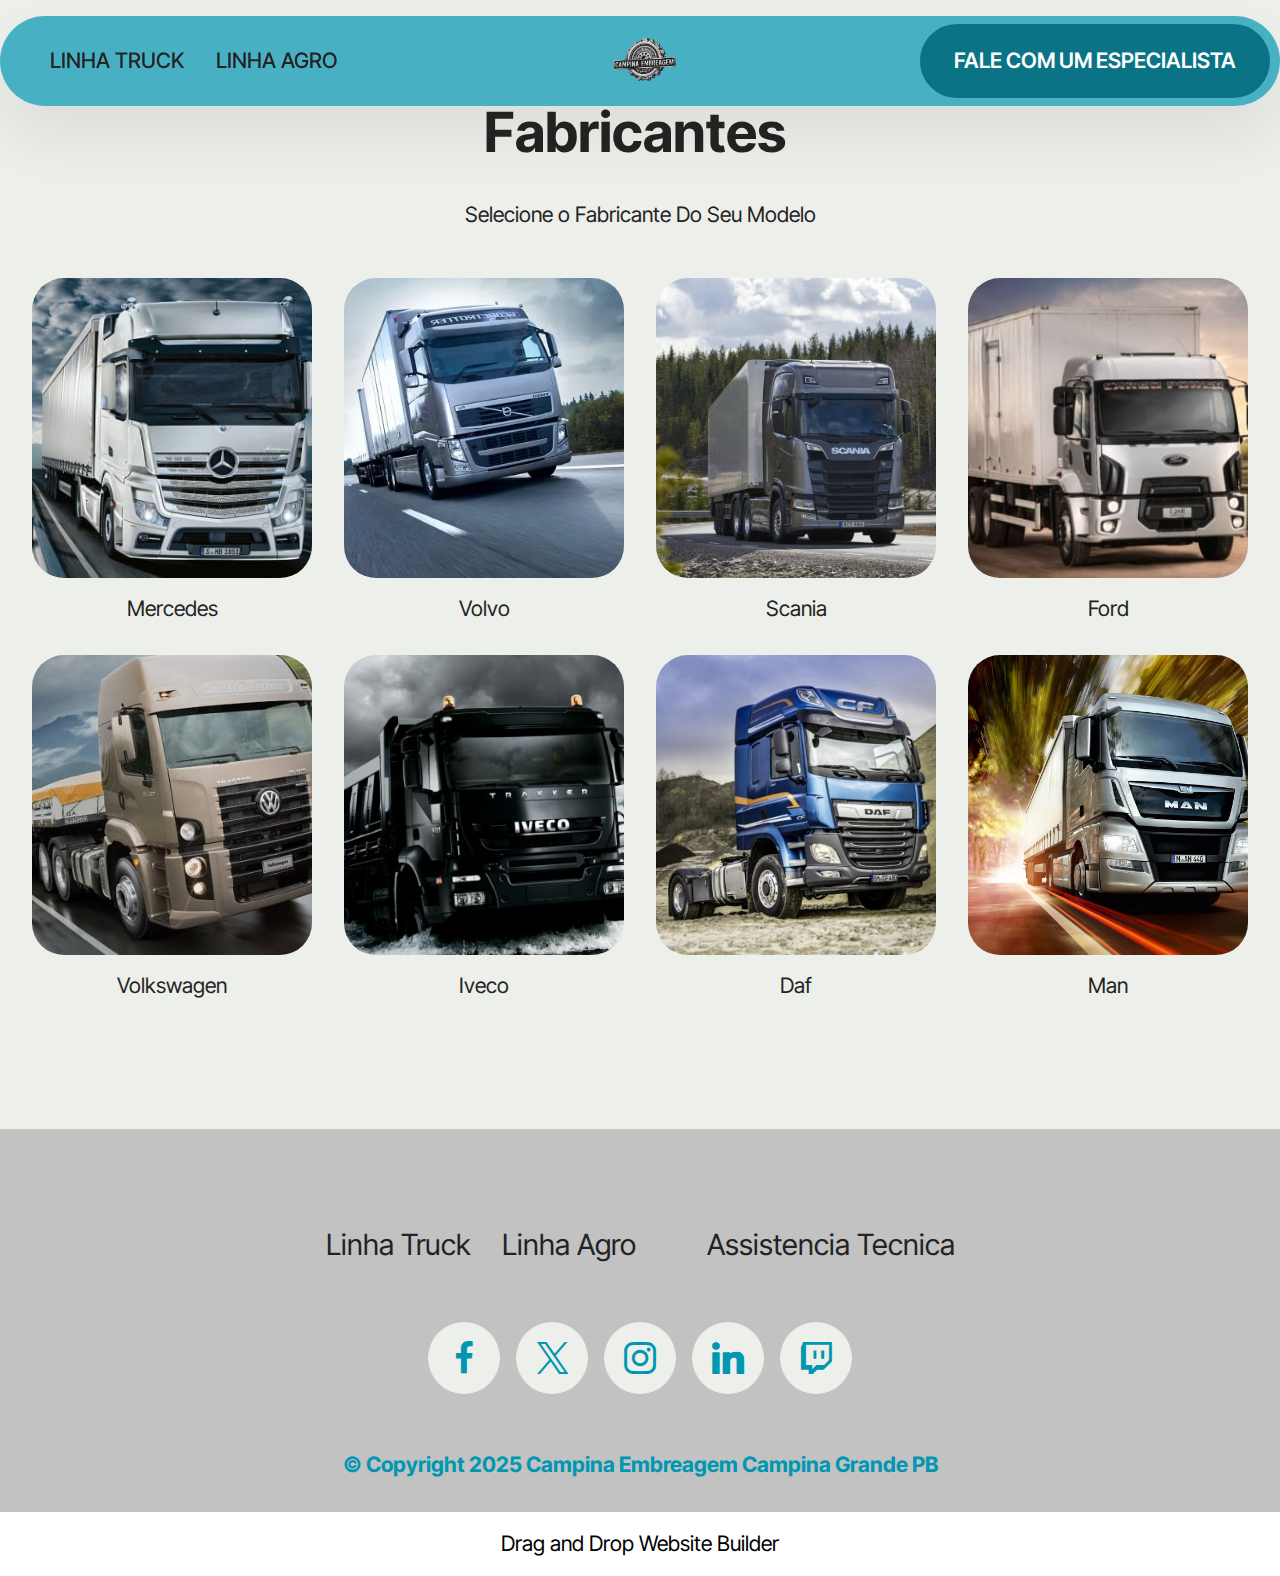
==== commit 9d4d1ce7: "Add files via upload" ====
--- a/fabcolar1.html
+++ b/fabcolar1.html
@@ -20,7 +20,7 @@
   <link rel="stylesheet" href="assets/theme/css/style.css">
   <link rel="preload" href="https://fonts.googleapis.com/css?family=Inter+Tight:100,200,300,400,500,600,700,800,900,100i,200i,300i,400i,500i,600i,700i,800i,900i&display=swap" as="style" onload="this.onload=null;this.rel='stylesheet'">
   <noscript><link rel="stylesheet" href="https://fonts.googleapis.com/css?family=Inter+Tight:100,200,300,400,500,600,700,800,900,100i,200i,300i,400i,500i,600i,700i,800i,900i&display=swap"></noscript>
-  <link rel="preload" as="style" href="assets/mobirise/css/mbr-additional.css?v=6gkbM9"><link rel="stylesheet" href="assets/mobirise/css/mbr-additional.css?v=6gkbM9" type="text/css">
+  <link rel="preload" as="style" href="assets/mobirise/css/mbr-additional.css?v=nIQfxm"><link rel="stylesheet" href="assets/mobirise/css/mbr-additional.css?v=nIQfxm" type="text/css">
 
   
   
@@ -79,8 +79,8 @@
         
         <div class="row mbr-gallery">
             <div class="col-12 col-md-6 col-lg-3 item gallery-image">
-                <div class="item-wrapper mb-3" data-toggle="modal" data-bs-toggle="modal" data-target="#uEzjzaSAmT-modal" data-bs-target="#uEzjzaSAmT-modal">
-                    <img class="w-100" src="assets/images/desktop-wallpaper-mercedes-benz-truck-benz-truck-561x315.jpg" alt="Mobirise Website Builder" data-slide-to="0" data-bs-slide-to="0" data-target="#lb-uEzjzaSAmT" data-bs-target="#lb-uEzjzaSAmT">
+                <div class="item-wrapper mb-3" data-toggle="modal" data-bs-toggle="modal" data-target="#uEA2Fwm5IY-modal" data-bs-target="#uEA2Fwm5IY-modal">
+                    <img class="w-100" src="assets/images/desktop-wallpaper-mercedes-benz-truck-benz-truck-561x315.jpg" alt="Mobirise Website Builder" data-slide-to="0" data-bs-slide-to="0" data-target="#lb-uEA2Fwm5IY" data-bs-target="#lb-uEA2Fwm5IY">
                     <div class="icon-wrapper">
                         <span class="mobi-mbri mobi-mbri-search mbr-iconfont mbr-iconfont-btn"></span>
                     </div>
@@ -88,8 +88,8 @@
                 <h6 class="mbr-item-subtitle mbr-fonts-style align-center mb-0 mt-3 display-7">Mercedes</h6>
             </div>
             <div class="col-12 col-md-6 col-lg-3 item gallery-image">
-                <div class="item-wrapper mb-3" data-toggle="modal" data-bs-toggle="modal" data-target="#uEzjzaSAmT-modal" data-bs-target="#uEzjzaSAmT-modal">
-                    <img class="w-100" src="assets/images/volvo-fh-6.webp" alt="Mobirise Website Builder" data-slide-to="1" data-bs-slide-to="1" data-target="#lb-uEzjzaSAmT" data-bs-target="#lb-uEzjzaSAmT">
+                <div class="item-wrapper mb-3" data-toggle="modal" data-bs-toggle="modal" data-target="#uEA2Fwm5IY-modal" data-bs-target="#uEA2Fwm5IY-modal">
+                    <img class="w-100" src="assets/images/volvo-fh-6.webp" alt="Mobirise Website Builder" data-slide-to="1" data-bs-slide-to="1" data-target="#lb-uEA2Fwm5IY" data-bs-target="#lb-uEA2Fwm5IY">
                     <div class="icon-wrapper">
                         <span class="mobi-mbri mobi-mbri-search mbr-iconfont mbr-iconfont-btn"></span>
                     </div>
@@ -97,8 +97,8 @@
                 <h6 class="mbr-item-subtitle mbr-fonts-style align-center mb-0 mt-3 display-7">Volvo</h6>
             </div>
             <div class="col-12 col-md-6 col-lg-3 item gallery-image">
-                <div class="item-wrapper mb-3" data-toggle="modal" data-bs-toggle="modal" data-target="#uEzjzaSAmT-modal" data-bs-target="#uEzjzaSAmT-modal">
-                    <img class="w-100" src="assets/images/scania-s520-2017-truck-u9o1jh3qd57zz838-561x351.jpg" alt="Mobirise Website Builder" data-slide-to="2" data-bs-slide-to="2" data-target="#lb-uEzjzaSAmT" data-bs-target="#lb-uEzjzaSAmT">
+                <div class="item-wrapper mb-3" data-toggle="modal" data-bs-toggle="modal" data-target="#uEA2Fwm5IY-modal" data-bs-target="#uEA2Fwm5IY-modal">
+                    <img class="w-100" src="assets/images/scania-s520-2017-truck-u9o1jh3qd57zz838-561x351.jpg" alt="Mobirise Website Builder" data-slide-to="2" data-bs-slide-to="2" data-target="#lb-uEA2Fwm5IY" data-bs-target="#lb-uEA2Fwm5IY">
                     <div class="icon-wrapper">
                         <span class="mobi-mbri mobi-mbri-search mbr-iconfont mbr-iconfont-btn"></span>
                     </div>
@@ -106,8 +106,8 @@
                 <h6 class="mbr-item-subtitle mbr-fonts-style align-center mb-0 mt-3 display-7">Scania</h6>
             </div>
             <div class="col-12 col-md-6 col-lg-3 item gallery-image">
-                <div class="item-wrapper mb-3" data-toggle="modal" data-bs-toggle="modal" data-target="#uEzjzaSAmT-modal" data-bs-target="#uEzjzaSAmT-modal">
-                    <img class="w-100" src="assets/images/1534532546838-561x315.jpg" alt="Mobirise Website Builder" data-slide-to="3" data-bs-slide-to="3" data-target="#lb-uEzjzaSAmT" data-bs-target="#lb-uEzjzaSAmT">
+                <div class="item-wrapper mb-3" data-toggle="modal" data-bs-toggle="modal" data-target="#uEA2Fwm5IY-modal" data-bs-target="#uEA2Fwm5IY-modal">
+                    <img class="w-100" src="assets/images/1534532546838-561x315.jpg" alt="Mobirise Website Builder" data-slide-to="3" data-bs-slide-to="3" data-target="#lb-uEA2Fwm5IY" data-bs-target="#lb-uEA2Fwm5IY">
                     <div class="icon-wrapper">
                         <span class="mobi-mbri mobi-mbri-search mbr-iconfont mbr-iconfont-btn"></span>
                     </div>
@@ -115,8 +115,8 @@
                 <h6 class="mbr-item-subtitle mbr-fonts-style align-center mb-0 mt-3 display-7">Ford</h6>
             </div>
             <div class="col-12 col-md-6 col-lg-3 item gallery-image">
-                <div class="item-wrapper mb-3" data-toggle="modal" data-bs-toggle="modal" data-target="#uEzjzaSAmT-modal" data-bs-target="#uEzjzaSAmT-modal">
-                    <img class="w-100" src="assets/images/hd-wallpaper-trucks-2016-rain-road-volkswagen-constellation-volkswagen-561x351.jpg" alt="Mobirise Website Builder" data-slide-to="4" data-bs-slide-to="4" data-target="#lb-uEzjzaSAmT" data-bs-target="#lb-uEzjzaSAmT">
+                <div class="item-wrapper mb-3" data-toggle="modal" data-bs-toggle="modal" data-target="#uEA2Fwm5IY-modal" data-bs-target="#uEA2Fwm5IY-modal">
+                    <img class="w-100" src="assets/images/hd-wallpaper-trucks-2016-rain-road-volkswagen-constellation-volkswagen-561x351.jpg" alt="Mobirise Website Builder" data-slide-to="4" data-bs-slide-to="4" data-target="#lb-uEA2Fwm5IY" data-bs-target="#lb-uEA2Fwm5IY">
                     <div class="icon-wrapper">
                         <span class="mobi-mbri mobi-mbri-search mbr-iconfont mbr-iconfont-btn"></span>
                     </div>
@@ -124,8 +124,8 @@
                 <h6 class="mbr-item-subtitle mbr-fonts-style align-center mb-0 mt-3 display-7">Volkswagen</h6>
             </div>
             <div class="col-12 col-md-6 col-lg-3 item gallery-image">
-                <div class="item-wrapper mb-3" data-toggle="modal" data-bs-toggle="modal" data-target="#uEzjzaSAmT-modal" data-bs-target="#uEzjzaSAmT-modal">
-                    <img class="w-100" src="assets/images/7adb46bfe24ba8fd51b8cc7eacf67be5-561x351.jpg" alt="Mobirise Website Builder" data-slide-to="5" data-bs-slide-to="5" data-target="#lb-uEzjzaSAmT" data-bs-target="#lb-uEzjzaSAmT">
+                <div class="item-wrapper mb-3" data-toggle="modal" data-bs-toggle="modal" data-target="#uEA2Fwm5IY-modal" data-bs-target="#uEA2Fwm5IY-modal">
+                    <img class="w-100" src="assets/images/7adb46bfe24ba8fd51b8cc7eacf67be5-561x351.jpg" alt="Mobirise Website Builder" data-slide-to="5" data-bs-slide-to="5" data-target="#lb-uEA2Fwm5IY" data-bs-target="#lb-uEA2Fwm5IY">
                     <div class="icon-wrapper">
                         <span class="mobi-mbri mobi-mbri-search mbr-iconfont mbr-iconfont-btn"></span>
                     </div>
@@ -133,8 +133,8 @@
                 <h6 class="mbr-item-subtitle mbr-fonts-style align-center mb-0 mt-3 display-7">Iveco</h6>
             </div>
             <div class="col-12 col-md-6 col-lg-3 item gallery-image">
-                <div class="item-wrapper mb-3" data-toggle="modal" data-bs-toggle="modal" data-target="#uEzjzaSAmT-modal" data-bs-target="#uEzjzaSAmT-modal">
-                    <img class="w-100" src="assets/images/thumb-1920-1079256-561x374.jpg" alt="Mobirise Website Builder" data-slide-to="6" data-bs-slide-to="6" data-target="#lb-uEzjzaSAmT" data-bs-target="#lb-uEzjzaSAmT">
+                <div class="item-wrapper mb-3" data-toggle="modal" data-bs-toggle="modal" data-target="#uEA2Fwm5IY-modal" data-bs-target="#uEA2Fwm5IY-modal">
+                    <img class="w-100" src="assets/images/thumb-1920-1079256-561x374.jpg" alt="Mobirise Website Builder" data-slide-to="6" data-bs-slide-to="6" data-target="#lb-uEA2Fwm5IY" data-bs-target="#lb-uEA2Fwm5IY">
                     <div class="icon-wrapper">
                         <span class="mobi-mbri mobi-mbri-search mbr-iconfont mbr-iconfont-btn"></span>
                     </div>
@@ -142,8 +142,8 @@
                 <h6 class="mbr-item-subtitle mbr-fonts-style align-center mb-0 mt-3 display-7">Daf</h6>
             </div>
             <div class="col-12 col-md-6 col-lg-3 item gallery-image">
-                <div class="item-wrapper mb-3" data-toggle="modal" data-bs-toggle="modal" data-target="#uEzjzaSAmT-modal" data-bs-target="#uEzjzaSAmT-modal">
-                    <img class="w-100" src="assets/images/wp7106415.webp" alt="Mobirise Website Builder" data-slide-to="7" data-bs-slide-to="7" data-target="#lb-uEzjzaSAmT" data-bs-target="#lb-uEzjzaSAmT">
+                <div class="item-wrapper mb-3" data-toggle="modal" data-bs-toggle="modal" data-target="#uEA2Fwm5IY-modal" data-bs-target="#uEA2Fwm5IY-modal">
+                    <img class="w-100" src="assets/images/wp7106415.webp" alt="Mobirise Website Builder" data-slide-to="7" data-bs-slide-to="7" data-target="#lb-uEA2Fwm5IY" data-bs-target="#lb-uEA2Fwm5IY">
                     <div class="icon-wrapper">
                         <span class="mobi-mbri mobi-mbri-search mbr-iconfont mbr-iconfont-btn"></span>
                     </div>
@@ -152,11 +152,11 @@
             </div>
         </div>
 
-        <div class="modal mbr-slider" tabindex="-1" role="dialog" aria-hidden="true" id="uEzjzaSAmT-modal">
+        <div class="modal mbr-slider" tabindex="-1" role="dialog" aria-hidden="true" id="uEA2Fwm5IY-modal">
             <div class="modal-dialog" role="document">
                 <div class="modal-content">
                     <div class="modal-body">
-                        <div class="carousel slide" data-pause="false" data-bs-pause="false" id="lb-uEzjzaSAmT" data-interval="5000" data-bs-interval="5000">
+                        <div class="carousel slide" data-pause="false" data-bs-pause="false" id="lb-uEA2Fwm5IY" data-interval="5000" data-bs-interval="5000">
                             <div class="carousel-inner">
                                 <div class="carousel-item active">
                                     <img class="d-block w-100" src="assets/images/desktop-wallpaper-mercedes-benz-truck-benz-truck-561x315.jpg" alt="Mobirise Website Builder">
@@ -184,22 +184,22 @@
                                 </div>
                             </div>
                             <ol class="carousel-indicators">
-                                <li data-slide-to="0" data-bs-slide-to="0" class="active" data-target="#lb-uEzjzaSAmT" data-bs-target="#lb-uEzjzaSAmT"></li>
-                                <li data-slide-to="1" data-bs-slide-to="1" data-target="#lb-uEzjzaSAmT" data-bs-target="#lb-uEzjzaSAmT"></li>
-                                <li data-slide-to="2" data-bs-slide-to="2" data-target="#lb-uEzjzaSAmT" data-bs-target="#lb-uEzjzaSAmT"></li>
-                                <li data-slide-to="3" data-bs-slide-to="3" data-target="#lb-uEzjzaSAmT" data-bs-target="#lb-uEzjzaSAmT"></li>
-                                <li data-slide-to="4" data-bs-slide-to="4" data-target="#lb-uEzjzaSAmT" data-bs-target="#lb-uEzjzaSAmT"></li>
-                                <li data-slide-to="5" data-bs-slide-to="5" data-target="#lb-uEzjzaSAmT" data-bs-target="#lb-uEzjzaSAmT"></li>
-                                <li data-slide-to="6" data-bs-slide-to="6" data-target="#lb-uEzjzaSAmT" data-bs-target="#lb-uEzjzaSAmT"></li>
-                                <li data-slide-to="7" data-bs-slide-to="7" data-target="#lb-uEzjzaSAmT" data-bs-target="#lb-uEzjzaSAmT"></li>
+                                <li data-slide-to="0" data-bs-slide-to="0" class="active" data-target="#lb-uEA2Fwm5IY" data-bs-target="#lb-uEA2Fwm5IY"></li>
+                                <li data-slide-to="1" data-bs-slide-to="1" data-target="#lb-uEA2Fwm5IY" data-bs-target="#lb-uEA2Fwm5IY"></li>
+                                <li data-slide-to="2" data-bs-slide-to="2" data-target="#lb-uEA2Fwm5IY" data-bs-target="#lb-uEA2Fwm5IY"></li>
+                                <li data-slide-to="3" data-bs-slide-to="3" data-target="#lb-uEA2Fwm5IY" data-bs-target="#lb-uEA2Fwm5IY"></li>
+                                <li data-slide-to="4" data-bs-slide-to="4" data-target="#lb-uEA2Fwm5IY" data-bs-target="#lb-uEA2Fwm5IY"></li>
+                                <li data-slide-to="5" data-bs-slide-to="5" data-target="#lb-uEA2Fwm5IY" data-bs-target="#lb-uEA2Fwm5IY"></li>
+                                <li data-slide-to="6" data-bs-slide-to="6" data-target="#lb-uEA2Fwm5IY" data-bs-target="#lb-uEA2Fwm5IY"></li>
+                                <li data-slide-to="7" data-bs-slide-to="7" data-target="#lb-uEA2Fwm5IY" data-bs-target="#lb-uEA2Fwm5IY"></li>
                             </ol>
                             <a role="button" href="" class="close" data-dismiss="modal" data-bs-dismiss="modal" aria-label="Close">
                             </a>
-                            <a class="carousel-control-prev carousel-control" role="button" data-slide="prev" data-bs-slide="prev" href="#lb-uEzjzaSAmT">
+                            <a class="carousel-control-prev carousel-control" role="button" data-slide="prev" data-bs-slide="prev" href="#lb-uEA2Fwm5IY">
                                 <span class="mobi-mbri mobi-mbri-arrow-prev" aria-hidden="true"></span>
                                 <span class="sr-only visually-hidden">Previous</span>
                             </a>
-                            <a class="carousel-control-next carousel-control" role="button" data-slide="next" data-bs-slide="next" href="#lb-uEzjzaSAmT">
+                            <a class="carousel-control-next carousel-control" role="button" data-slide="next" data-bs-slide="next" href="#lb-uEA2Fwm5IY">
                                 <span class="mobi-mbri mobi-mbri-arrow-next" aria-hidden="true"></span>
                                 <span class="sr-only visually-hidden">Next</span>
                             </a>
@@ -263,7 +263,7 @@
             </div>
         </div>
     </div>
-</section><section class="display-7" style="padding: 0;align-items: center;justify-content: center;flex-wrap: wrap;    align-content: center;display: flex;position: relative;height: 4rem;"><a href="https://mobiri.se/" style="flex: 1 1;height: 4rem;position: absolute;width: 100%;z-index: 1;"><img alt="" style="height: 4rem;" src="[data-uri]"></a><p style="margin: 0;text-align: center;" class="display-7">&#8204;</p><a style="z-index:1" href="https://mobirise.com/builder/ai-website-generator.html">AI Website Generator</a></section><script src="assets/bootstrap/js/bootstrap.bundle.min.js"></script>  <script src="assets/smoothscroll/smooth-scroll.js"></script>  <script src="assets/ytplayer/index.js"></script>  <script src="assets/dropdown/js/navbar-dropdown.js"></script>  <script src="assets/theme/js/script.js"></script>  
+</section><section class="display-7" style="padding: 0;align-items: center;justify-content: center;flex-wrap: wrap;    align-content: center;display: flex;position: relative;height: 4rem;"><a href="https://mobiri.se/" style="flex: 1 1;height: 4rem;position: absolute;width: 100%;z-index: 1;"><img alt="" style="height: 4rem;" src="[data-uri]"></a><p style="margin: 0;text-align: center;" class="display-7">&#8204;</p><a style="z-index:1" href="https://mobirise.com/drag-drop-website-builder.html">Drag and Drop Website Builder</a></section><script src="assets/bootstrap/js/bootstrap.bundle.min.js"></script>  <script src="assets/smoothscroll/smooth-scroll.js"></script>  <script src="assets/ytplayer/index.js"></script>  <script src="assets/dropdown/js/navbar-dropdown.js"></script>  <script src="assets/theme/js/script.js"></script>  
   
   
 </body>
--- a/assets/mobirise/css/mbr-additional.css
+++ b/assets/mobirise/css/mbr-additional.css
@@ -6559,3 +6559,1156 @@
 .cid-uEc3Y7jv65 .mbr-section-title {
   color: #ffffff;
 }
+.cid-uEzGMOzcSF {
+  z-index: 1000;
+  width: 100%;
+}
+.cid-uEzGMOzcSF .dropdown-item:before {
+  font-family: Moririse2 !important;
+  content: "\e966";
+  display: inline-block;
+  width: 0;
+  position: absolute;
+  left: 1rem;
+  top: 0.5rem;
+  margin-right: 0.5rem;
+  line-height: 1;
+  font-size: inherit;
+  vertical-align: middle;
+  text-align: center;
+  overflow: hidden;
+  transform: scale(0, 1);
+  transition: all 0.25s ease-in-out;
+}
+@media (max-width: 767px) {
+  .cid-uEzGMOzcSF .navbar-toggler {
+    transform: scale(0.8);
+  }
+}
+.cid-uEzGMOzcSF .navbar-nav {
+  margin: auto;
+  margin-left: 0;
+}
+@media (min-width: 992px) {
+  .cid-uEzGMOzcSF .navbar-nav {
+    max-width: 45%;
+  }
+}
+.cid-uEzGMOzcSF .navbar-nav .nav-item {
+  padding: 0 !important;
+  transition: .3s all !important;
+}
+.cid-uEzGMOzcSF .navbar-nav .nav-item .nav-link {
+  padding: 16px !important;
+  margin: 0 !important;
+  border-radius: 1rem !important;
+  transition: .3s all !important;
+}
+.cid-uEzGMOzcSF .navbar-nav .nav-item .nav-link:hover {
+  background-color: rgba(27, 31, 10, 0.06);
+}
+.cid-uEzGMOzcSF .navbar-nav .open .nav-link::after {
+  transform: rotate(180deg);
+}
+@media (min-width: 992px) {
+  .cid-uEzGMOzcSF .navbar-nav .open .nav-link::before {
+    content: "";
+    width: 100%;
+    height: 20px;
+    top: 100%;
+    background: transparent;
+    position: absolute;
+  }
+}
+.cid-uEzGMOzcSF .navbar-nav .dropdown-item {
+  padding: 12px !important;
+  border-radius: 0.5rem !important;
+  margin: 0 8px !important;
+  transition: .3s all !important;
+}
+.cid-uEzGMOzcSF .navbar-nav .dropdown-item:hover {
+  background-color: rgba(27, 31, 10, 0.06);
+}
+@media (min-width: 992px) {
+  .cid-uEzGMOzcSF .navbar-nav {
+    padding-left: 1.5rem;
+  }
+}
+.cid-uEzGMOzcSF .navbar-logo {
+  padding-left: 1rem;
+  margin: 0 !important;
+}
+@media (min-width: 992px) {
+  .cid-uEzGMOzcSF .navbar-logo {
+    position: absolute;
+    left: 50%;
+    top: 50%;
+    transform: translate(-50%, -50%);
+  }
+}
+@media (max-width: 767px) {
+  .cid-uEzGMOzcSF .navbar-logo {
+    padding-left: 1rem;
+  }
+}
+.cid-uEzGMOzcSF .navbar-brand {
+  flex-shrink: 0;
+  align-items: center;
+  margin-right: 0;
+  padding: 10px 0;
+  transition: all 0.3s;
+  word-break: break-word;
+  z-index: 1;
+}
+.cid-uEzGMOzcSF .navbar-brand img {
+  max-width: 100%;
+  max-height: 100%;
+  border-radius: 0px !important;
+}
+.cid-uEzGMOzcSF .navbar-brand .navbar-caption {
+  line-height: inherit !important;
+}
+.cid-uEzGMOzcSF .navbar-brand .navbar-logo a {
+  outline: none;
+}
+.cid-uEzGMOzcSF .nav-link {
+  width: fit-content;
+  position: relative;
+}
+.cid-uEzGMOzcSF .navbar-caption {
+  padding-left: 2rem;
+  padding-right: .5rem;
+}
+@media (max-width: 767px) {
+  .cid-uEzGMOzcSF .navbar-caption {
+    padding-left: 1rem;
+  }
+}
+@media (max-width: 767px) {
+  .cid-uEzGMOzcSF .nav-dropdown {
+    padding-bottom: 0.5rem;
+  }
+}
+.cid-uEzGMOzcSF .nav-dropdown .link.dropdown-toggle::after {
+  margin-left: 0.5rem;
+  margin-top: 0.2rem;
+  transition: .3s all;
+}
+.cid-uEzGMOzcSF .container {
+  display: flex;
+  height: 90px;
+  position: relative;
+  padding: 0.5rem 0.6rem;
+  flex-wrap: nowrap;
+  background: rgba(0, 151, 178, 0.7) !important;
+  left: 0;
+  right: 0;
+  -webkit-box-pack: justify;
+  -ms-flex-pack: justify;
+  justify-content: flex-end;
+  -webkit-box-align: center;
+  -webkit-align-items: center;
+  -ms-flex-align: center;
+  align-items: center;
+  border-radius: 100vw;
+  margin-top: 1rem;
+  background-color: #0097b2;
+  box-shadow: 0 30px 60px 0 rgba(27, 31, 10, 0.08);
+}
+@media (max-width: 992px) {
+  .cid-uEzGMOzcSF .container {
+    padding-right: 2rem;
+  }
+}
+@media (max-width: 767px) {
+  .cid-uEzGMOzcSF .container {
+    width: 95%;
+    height: 56px !important;
+    padding-right: 1rem;
+    margin-top: 0rem;
+  }
+}
+.cid-uEzGMOzcSF .iconfont-wrapper {
+  color: #000000 !important;
+  font-size: 1.5rem;
+  padding-right: 0.5rem;
+}
+.cid-uEzGMOzcSF .dropdown-menu {
+  flex-wrap: wrap;
+  flex-direction: column;
+  max-width: 100%;
+  padding: 12px 4px !important;
+  border-radius: 1.5rem;
+  transition: .3s all !important;
+  min-width: auto;
+  background: #0097b2;
+  background: rgba(0, 151, 178, 0.7) !important;
+}
+.cid-uEzGMOzcSF .nav-item:focus,
+.cid-uEzGMOzcSF .nav-link:focus {
+  outline: none;
+}
+.cid-uEzGMOzcSF .dropdown .dropdown-menu .dropdown-item {
+  width: auto;
+  transition: all 0.25s ease-in-out;
+}
+.cid-uEzGMOzcSF .dropdown .dropdown-menu .dropdown-item::after {
+  right: 0.5rem;
+}
+.cid-uEzGMOzcSF .dropdown .dropdown-menu .dropdown-item .mbr-iconfont {
+  margin-right: 0.5rem;
+  vertical-align: sub;
+}
+.cid-uEzGMOzcSF .dropdown .dropdown-menu .dropdown-item .mbr-iconfont:before {
+  display: inline-block;
+  transform: scale(1, 1);
+  transition: all 0.25s ease-in-out;
+}
+.cid-uEzGMOzcSF .collapsed .dropdown-menu .dropdown-item:before {
+  display: none;
+}
+.cid-uEzGMOzcSF .collapsed .dropdown .dropdown-menu .dropdown-item {
+  padding: 0.235em 1.5em 0.235em 1.5em !important;
+  transition: none;
+  margin: 0 !important;
+}
+.cid-uEzGMOzcSF .navbar {
+  min-height: 90px;
+  transition: all 0.3s;
+  border-bottom: 1px solid transparent;
+  background: transparent !important;
+  padding: 0 !important;
+  border: none !important;
+  box-shadow: none !important;
+  border-radius: 0 !important;
+}
+.cid-uEzGMOzcSF .navbar.opened {
+  transition: all 0.3s;
+}
+.cid-uEzGMOzcSF .navbar .dropdown-item {
+  padding: 0.5rem 1.8rem;
+}
+.cid-uEzGMOzcSF .navbar .navbar-logo img {
+  width: auto;
+}
+.cid-uEzGMOzcSF .navbar .navbar-collapse {
+  justify-content: flex-end;
+}
+.cid-uEzGMOzcSF .navbar.collapsed {
+  justify-content: center;
+}
+.cid-uEzGMOzcSF .navbar.collapsed .nav-item .nav-link::before {
+  display: none;
+}
+.cid-uEzGMOzcSF .navbar.collapsed.opened .dropdown-menu {
+  top: 0;
+}
+@media (min-width: 992px) {
+  .cid-uEzGMOzcSF .navbar.collapsed.opened:not(.navbar-short) .navbar-collapse {
+    max-height: calc(98.5vh - 5rem);
+  }
+}
+.cid-uEzGMOzcSF .navbar.collapsed .dropdown-menu .dropdown-submenu {
+  left: 0 !important;
+}
+.cid-uEzGMOzcSF .navbar.collapsed .dropdown-menu .dropdown-item:after {
+  right: auto;
+}
+.cid-uEzGMOzcSF .navbar.collapsed .dropdown-menu .dropdown-toggle[data-toggle="dropdown-submenu"]:after {
+  margin-left: 0.5rem;
+  margin-top: 0.2rem;
+  border-top: 0.35em solid;
+  border-right: 0.35em solid transparent;
+  border-left: 0.35em solid transparent;
+  border-bottom: 0;
+  top: 41%;
+}
+.cid-uEzGMOzcSF .navbar.collapsed ul.navbar-nav li {
+  margin: auto;
+}
+.cid-uEzGMOzcSF .navbar.collapsed .dropdown-menu .dropdown-item {
+  padding: 0.25rem 1.5rem;
+  text-align: center;
+}
+.cid-uEzGMOzcSF .navbar.collapsed .icons-menu {
+  padding-left: 0;
+  padding-right: 0;
+  padding-top: 0.5rem;
+  padding-bottom: 0.5rem;
+}
+@media (max-width: 767px) {
+  .cid-uEzGMOzcSF .navbar {
+    min-height: 72px;
+  }
+  .cid-uEzGMOzcSF .navbar .navbar-logo img {
+    height: 2rem !important;
+  }
+}
+@media (max-width: 991px) {
+  .cid-uEzGMOzcSF .navbar .nav-item .nav-link::before {
+    display: none;
+  }
+  .cid-uEzGMOzcSF .navbar.opened .dropdown-menu {
+    top: 0;
+  }
+  .cid-uEzGMOzcSF .navbar .dropdown-menu .dropdown-submenu {
+    left: 0 !important;
+  }
+  .cid-uEzGMOzcSF .navbar .dropdown-menu .dropdown-item:after {
+    right: auto;
+  }
+  .cid-uEzGMOzcSF .navbar .dropdown-menu .dropdown-toggle[data-toggle="dropdown-submenu"]:after {
+    margin-left: 0.5rem;
+    margin-top: 0.2rem;
+    border-top: 0.35em solid;
+    border-right: 0.35em solid transparent;
+    border-left: 0.35em solid transparent;
+    border-bottom: 0;
+    top: 40%;
+  }
+  .cid-uEzGMOzcSF .navbar .dropdown-menu .dropdown-item {
+    padding: 0.25rem 1.5rem !important;
+    text-align: center;
+  }
+  .cid-uEzGMOzcSF .navbar .navbar-brand {
+    flex-shrink: initial;
+    flex-basis: auto;
+    word-break: break-word;
+    padding-right: 10px;
+  }
+  .cid-uEzGMOzcSF .navbar .navbar-toggler {
+    flex-basis: auto;
+  }
+  .cid-uEzGMOzcSF .navbar .icons-menu {
+    padding-left: 0;
+    padding-top: 0.5rem;
+    padding-bottom: 0.5rem;
+  }
+}
+.cid-uEzGMOzcSF .navbar.navbar-short .navbar-logo img {
+  height: 2rem;
+}
+.cid-uEzGMOzcSF .dropdown-item.active,
+.cid-uEzGMOzcSF .dropdown-item:active {
+  background-color: transparent;
+}
+.cid-uEzGMOzcSF .navbar-expand-lg .navbar-nav .nav-link {
+  padding: 0;
+}
+.cid-uEzGMOzcSF .nav-dropdown .link.dropdown-toggle {
+  margin-right: 1.667em;
+}
+.cid-uEzGMOzcSF .nav-dropdown .link.dropdown-toggle[aria-expanded="true"] {
+  margin-right: 0;
+  padding: 0.667em 1.667em;
+}
+.cid-uEzGMOzcSF .navbar.navbar-expand-lg .dropdown .dropdown-menu {
+  background: #0097b2;
+}
+.cid-uEzGMOzcSF .navbar.navbar-expand-lg .dropdown .dropdown-menu .dropdown-submenu {
+  margin: 0;
+  left: 105%;
+  transform: none;
+  top: -12px;
+}
+.cid-uEzGMOzcSF .navbar .dropdown.open > .dropdown-menu {
+  display: flex;
+}
+.cid-uEzGMOzcSF ul.navbar-nav {
+  flex-wrap: wrap;
+}
+.cid-uEzGMOzcSF .navbar-buttons {
+  text-align: center;
+  min-width: 140px;
+}
+@media (max-width: 992px) {
+  .cid-uEzGMOzcSF .navbar-buttons {
+    text-align: left;
+  }
+}
+.cid-uEzGMOzcSF button.navbar-toggler {
+  outline: none;
+  width: 31px;
+  height: 20px;
+  cursor: pointer;
+  transition: all 0.2s;
+  position: relative;
+  align-self: center;
+}
+.cid-uEzGMOzcSF button.navbar-toggler .hamburger span {
+  position: absolute;
+  right: 0;
+  width: 30px;
+  height: 2px;
+  border-right: 5px;
+  background-color: #a6a99c;
+}
+.cid-uEzGMOzcSF button.navbar-toggler .hamburger span:nth-child(1) {
+  top: 0;
+  transition: all 0.2s;
+}
+.cid-uEzGMOzcSF button.navbar-toggler .hamburger span:nth-child(2) {
+  top: 8px;
+  transition: all 0.15s;
+}
+.cid-uEzGMOzcSF button.navbar-toggler .hamburger span:nth-child(3) {
+  top: 8px;
+  transition: all 0.15s;
+}
+.cid-uEzGMOzcSF button.navbar-toggler .hamburger span:nth-child(4) {
+  top: 16px;
+  transition: all 0.2s;
+}
+.cid-uEzGMOzcSF nav.opened .hamburger span:nth-child(1) {
+  top: 8px;
+  width: 0;
+  opacity: 0;
+  right: 50%;
+  transition: all 0.2s;
+}
+.cid-uEzGMOzcSF nav.opened .hamburger span:nth-child(2) {
+  transform: rotate(45deg);
+  transition: all 0.25s;
+}
+.cid-uEzGMOzcSF nav.opened .hamburger span:nth-child(3) {
+  transform: rotate(-45deg);
+  transition: all 0.25s;
+}
+.cid-uEzGMOzcSF nav.opened .hamburger span:nth-child(4) {
+  top: 8px;
+  width: 0;
+  opacity: 0;
+  right: 50%;
+  transition: all 0.2s;
+}
+.cid-uEzGMOzcSF .navbar-dropdown {
+  padding: 0 1rem;
+}
+.cid-uEzGMOzcSF a.nav-link {
+  display: flex;
+  align-items: center;
+  justify-content: center;
+}
+.cid-uEzGMOzcSF .icons-menu {
+  flex-wrap: nowrap;
+  display: flex;
+  justify-content: center;
+  padding-left: 1rem;
+  padding-right: 1rem;
+  padding-top: 0.3rem;
+  text-align: center;
+}
+@media (max-width: 992px) {
+  .cid-uEzGMOzcSF .icons-menu {
+    justify-content: flex-start;
+    margin-bottom: .5rem;
+  }
+}
+@media screen and (-ms-high-contrast: active), (-ms-high-contrast: none) {
+  .cid-uEzGMOzcSF .navbar {
+    height: 70px;
+  }
+  .cid-uEzGMOzcSF .navbar.opened {
+    height: auto;
+  }
+  .cid-uEzGMOzcSF .nav-item .nav-link:hover::before {
+    width: 175%;
+    max-width: calc(100% + 2rem);
+    left: -1rem;
+  }
+}
+.cid-uEzGMOzcSF .navbar .dropdown > .dropdown-menu {
+  display: none;
+  width: max-content;
+  max-width: 500px !important;
+  transform: translateX(-50%);
+  top: calc(100% + 20px);
+  left: 50%;
+}
+.cid-uEzGMOzcSF .navbar .dropdown > .dropdown-menu .dropdown-item {
+  line-height: 1 !important;
+}
+.cid-uEzGMOzcSF .navbar .dropdown > .dropdown-menu .dropdown .dropdown-item {
+  align-items: center;
+  display: flex;
+  height: max-content !important;
+  min-height: max-content !important;
+}
+.cid-uEzGMOzcSF .navbar .dropdown > .dropdown-menu .dropdown .dropdown-item::after {
+  display: inline-block;
+  position: static;
+  margin-left: 0.5rem;
+  margin-top: 0;
+  margin-right: 0;
+  margin-bottom: 0;
+  transition: .3s all;
+  transform: rotate(-90deg);
+}
+.cid-uEzGMOzcSF .navbar .dropdown > .dropdown-menu .dropdown.open .dropdown-item::after {
+  transform: rotate(0deg);
+}
+.cid-uEzGMOzcSF .mbr-section-btn {
+  margin: -0.6rem -0.6rem;
+}
+.cid-uEzGMOzcSF .navbar-toggler {
+  margin-left: 12px;
+  margin-right: 8px;
+  order: 1000;
+}
+@media (max-width: 991px) {
+  .cid-uEzGMOzcSF .navbar-brand {
+    margin-right: auto;
+  }
+  .cid-uEzGMOzcSF .navbar-collapse {
+    z-index: -1 !important;
+    position: absolute;
+    top: 110%;
+    left: 0;
+    width: 100%;
+    padding: 1rem;
+    border-radius: 1.5rem;
+    background: #0097b2;
+    opacity: 1;
+    border-color: rgba(0, 151, 178, 0.7) !important;
+    background: rgba(0, 151, 178, 0.7) !important;
+    backdrop-filter: blur(8px);
+  }
+  .cid-uEzGMOzcSF .navbar-nav .nav-item .nav-link::after {
+    margin-left: 10px;
+  }
+  .cid-uEzGMOzcSF .navbar-nav .dropdown-item:hover {
+    background-color: rgba(27, 31, 10, 0.06);
+  }
+  .cid-uEzGMOzcSF .navbar .dropdown > .dropdown-menu {
+    max-width: 100% !important;
+    transform: translateX(0);
+    top: 10px;
+    left: 0;
+    padding: 8px !important;
+    border-radius: 1rem;
+    background-color: rgba(27, 31, 10, 0.04) !important;
+  }
+  .cid-uEzGMOzcSF .navbar .dropdown > .dropdown-menu .dropdown-item {
+    padding: 8px !important;
+    line-height: 1 !important;
+    margin-bottom: 4px !important;
+  }
+  .cid-uEzGMOzcSF .navbar .dropdown > .dropdown-menu .dropdown .dropdown-item {
+    align-items: center;
+    display: flex;
+    height: max-content !important;
+    min-height: max-content !important;
+  }
+  .cid-uEzGMOzcSF .navbar .dropdown > .dropdown-menu .dropdown .dropdown-item::after {
+    display: inline-block;
+    position: static;
+    margin-left: 0.5rem;
+    margin-top: 0;
+    margin-right: 0;
+    margin-bottom: 0;
+    transition: .3s all;
+    transform: rotate(0deg);
+  }
+  .cid-uEzGMOzcSF .navbar .dropdown > .dropdown-menu .dropdown.open .dropdown-item::after {
+    transform: rotate(180deg);
+  }
+  .cid-uEzGMOzcSF .navbar .dropdown > .dropdown-menu .dropdown-submenu {
+    position: static;
+    width: 100%;
+    max-width: 100% !important;
+    transform: translateX(0) !important;
+    top: 0;
+    left: 0;
+    padding: 8px !important;
+    border-radius: 1rem;
+    background-color: rgba(27, 31, 10, 0.04) !important;
+  }
+  .cid-uEzGMOzcSF .navbar .dropdown.open > .dropdown-menu {
+    display: flex !important;
+    flex-direction: column;
+    align-items: flex-start;
+  }
+}
+@media (max-width: 575px) {
+  .cid-uEzGMOzcSF .navbar-collapse {
+    padding: 1rem;
+  }
+}
+.cid-uEzGMPcyu8 {
+  padding-top: 6rem;
+  padding-bottom: 0rem;
+  background-color: #edefeb;
+}
+.cid-uEzGMPcyu8 .item {
+  margin-bottom: 2rem;
+}
+@media (max-width: 767px) {
+  .cid-uEzGMPcyu8 .item {
+    margin-bottom: 1rem;
+  }
+}
+.cid-uEzGMPcyu8 .item-wrapper {
+  height: 300px;
+  position: relative;
+}
+.cid-uEzGMPcyu8 .item-wrapper img {
+  height: 100%;
+  object-fit: cover;
+}
+.cid-uEzGMPcyu8 .item-wrapper .icon-wrapper {
+  pointer-events: none;
+  position: absolute;
+  width: 60px;
+  height: 60px;
+  font-size: 22px;
+  left: 50%;
+  top: 50%;
+  display: flex;
+  align-items: center;
+  justify-content: center;
+  border: 2px solid transparent;
+  border-radius: 50%;
+  opacity: 0;
+  color: #464845 !important;
+  transform: translateX(-50%) translateY(-50%);
+  background-color: #edefea !important;
+  transition: 0.2s;
+}
+.cid-uEzGMPcyu8 .item-wrapper:hover .icon-wrapper {
+  opacity: 1;
+}
+.cid-uEzGMPcyu8 .carousel-control,
+.cid-uEzGMPcyu8 .close {
+  background: #1b1b1b;
+}
+.cid-uEzGMPcyu8 .carousel-control-prev {
+  margin-left: 2.5rem;
+}
+.cid-uEzGMPcyu8 .carousel-control-prev span {
+  margin-right: 5px;
+}
+.cid-uEzGMPcyu8 .carousel-control-next {
+  margin-right: 2.5rem;
+}
+.cid-uEzGMPcyu8 .carousel-control-next span {
+  margin-left: 5px;
+}
+.cid-uEzGMPcyu8 .close {
+  position: fixed;
+  opacity: 0.5;
+  font-size: 22px;
+  font-weight: 300;
+  width: 60px;
+  height: 60px;
+  border-radius: 50%;
+  color: #fff;
+  top: 2.5rem;
+  right: 2.5rem;
+  border: 2px solid #fff;
+  text-shadow: none;
+  z-index: 5;
+  transition: opacity 0.3s ease;
+  font-family: 'Moririse2';
+  align-items: center;
+  justify-content: center;
+  display: flex;
+}
+.cid-uEzGMPcyu8 .close::before {
+  content: '\e91a';
+}
+.cid-uEzGMPcyu8 .close:hover {
+  opacity: 1;
+  background: #000;
+  color: #fff;
+}
+.cid-uEzGMPcyu8 .carousel-control {
+  display: flex;
+  top: 50%;
+  width: 60px;
+  height: 60px;
+  margin-top: -1.5rem;
+  font-size: 22px;
+  background-color: rgba(0, 0, 0, 0.5);
+  border: 2px solid #fff;
+  border-radius: 50%;
+  transition: all 0.3s;
+}
+.cid-uEzGMPcyu8 .carousel-control.carousel-control-prev {
+  left: 0;
+  margin-left: 2.5rem;
+}
+.cid-uEzGMPcyu8 .carousel-control.carousel-control-next {
+  right: 0;
+  margin-right: 2.5rem;
+}
+@media (max-width: 767px) {
+  .cid-uEzGMPcyu8 .carousel-control {
+    top: auto;
+    bottom: 1rem;
+  }
+}
+.cid-uEzGMPcyu8 .carousel-indicators {
+  position: absolute;
+  bottom: 0;
+  margin-bottom: 3px;
+}
+.cid-uEzGMPcyu8 .carousel-indicators li {
+  max-width: 15px;
+  height: 15px;
+  width: 15px;
+  max-height: 15px;
+  margin: 3px;
+  background-color: rgba(0, 0, 0, 0.5);
+  border: 2px solid #fff;
+  border-radius: 50%;
+  opacity: 0.5;
+  transition: all 0.3s;
+}
+.cid-uEzGMPcyu8 .carousel-indicators li.active,
+.cid-uEzGMPcyu8 .carousel-indicators li:hover {
+  opacity: 0.9;
+}
+.cid-uEzGMPcyu8 .carousel-indicators li::after,
+.cid-uEzGMPcyu8 .carousel-indicators li::before {
+  content: none;
+}
+.cid-uEzGMPcyu8 .carousel-indicators.ie-fix {
+  left: 50%;
+  display: block;
+  width: 60%;
+  margin-left: -30%;
+  text-align: center;
+}
+@media (max-width: 768px) {
+  .cid-uEzGMPcyu8 .carousel-indicators {
+    display: none !important;
+  }
+}
+@media (max-width: 991px) {
+  .cid-uEzGMPcyu8 .carousel-indicators {
+    margin-bottom: 3.625rem !important;
+    padding-left: 2.5rem;
+    padding-right: 2.5rem;
+  }
+}
+@media (max-width: 767px) {
+  .cid-uEzGMPcyu8 .carousel-indicators {
+    display: none;
+  }
+}
+.cid-uEzGMPcyu8 .carousel-inner {
+  display: flex;
+  align-items: center;
+}
+.cid-uEzGMPcyu8 .carousel-inner > .active {
+  display: block;
+}
+.cid-uEzGMPcyu8 .carousel-control.left {
+  left: 0;
+  margin-left: 2.5rem;
+}
+.cid-uEzGMPcyu8 .carousel-control.right {
+  right: 0;
+  margin-right: 2.5rem;
+}
+.cid-uEzGMPcyu8 .carousel-control:hover {
+  background: #1b1b1b;
+  color: #fff;
+  opacity: 1;
+}
+@media (max-width: 768px) {
+  .cid-uEzGMPcyu8 .carousel-control,
+  .cid-uEzGMPcyu8 .carousel-indicators,
+  .cid-uEzGMPcyu8 .modal .close {
+    position: fixed;
+  }
+}
+@media (max-width: 767px) {
+  .cid-uEzGMPcyu8 .mbr-slider .carousel-control {
+    top: auto;
+    bottom: 20px;
+  }
+  .cid-uEzGMPcyu8 .mbr-slider > .container .carousel-control {
+    margin-bottom: 0;
+  }
+}
+.cid-uEzGMPcyu8 .carousel-indicators .active,
+.cid-uEzGMPcyu8 .carousel-indicators li {
+  width: 7px;
+  height: 7px;
+  margin: 3px;
+  background: #000000;
+  opacity: 0.5;
+  border: 4px solid #000000;
+}
+.cid-uEzGMPcyu8 .carousel-indicators .active {
+  background: #fff;
+}
+.cid-uEzGMPcyu8 .carousel-indicators li {
+  max-width: 15px;
+  max-height: 15px;
+  border-radius: 50%;
+}
+.cid-uEzGMPcyu8 .modal {
+  padding-left: 0 !important;
+  position: fixed;
+  overflow: hidden;
+  padding-right: 0 !important;
+}
+.cid-uEzGMPcyu8 .modal-dialog {
+  margin: 0 auto;
+  max-width: 100%;
+  padding-left: 1rem;
+  padding-right: 1rem;
+}
+.cid-uEzGMPcyu8 .modal-content {
+  border-radius: 0;
+  border: none;
+  background: transparent;
+}
+.cid-uEzGMPcyu8 .modal-body {
+  padding: 0;
+  display: flex;
+  align-items: center;
+}
+.cid-uEzGMPcyu8 .modal-body img {
+  width: 100%;
+  object-fit: contain;
+  max-height: calc(100vh - 1.75rem);
+}
+.cid-uEzGMPcyu8 .carousel {
+  width: 100%;
+}
+.cid-uEzGMPcyu8 .modal-backdrop.in {
+  opacity: 0.8;
+}
+.cid-uEzGMPcyu8 .modal.fade .modal-dialog {
+  transition: margin-top 0.3s ease-out;
+}
+.cid-uEzGMPcyu8 .modal.fade .modal-dialog,
+.cid-uEzGMPcyu8 .modal.in .modal-dialog {
+  transform: none;
+}
+.cid-uEzGMPcyu8 .mbr-gallery .item-wrapper {
+  cursor: pointer;
+}
+.cid-uEzGMPcyu8 .content-head {
+  max-width: 800px;
+}
+.cid-uEA23sF06m {
+  padding-top: 0rem;
+  padding-bottom: 0rem;
+  background-color: #edefeb;
+}
+.cid-uEA23sF06m .item {
+  margin-bottom: 2rem;
+}
+@media (max-width: 767px) {
+  .cid-uEA23sF06m .item {
+    margin-bottom: 1rem;
+  }
+}
+.cid-uEA23sF06m .item-wrapper {
+  height: 300px;
+  position: relative;
+}
+.cid-uEA23sF06m .item-wrapper img {
+  height: 100%;
+  object-fit: cover;
+}
+.cid-uEA23sF06m .item-wrapper .icon-wrapper {
+  pointer-events: none;
+  position: absolute;
+  width: 60px;
+  height: 60px;
+  font-size: 22px;
+  left: 50%;
+  top: 50%;
+  display: flex;
+  align-items: center;
+  justify-content: center;
+  border: 2px solid transparent;
+  border-radius: 50%;
+  opacity: 0;
+  color: #464845 !important;
+  transform: translateX(-50%) translateY(-50%);
+  background-color: #edefea !important;
+  transition: 0.2s;
+}
+.cid-uEA23sF06m .item-wrapper:hover .icon-wrapper {
+  opacity: 1;
+}
+.cid-uEA23sF06m .carousel-control,
+.cid-uEA23sF06m .close {
+  background: #1b1b1b;
+}
+.cid-uEA23sF06m .carousel-control-prev {
+  margin-left: 2.5rem;
+}
+.cid-uEA23sF06m .carousel-control-prev span {
+  margin-right: 5px;
+}
+.cid-uEA23sF06m .carousel-control-next {
+  margin-right: 2.5rem;
+}
+.cid-uEA23sF06m .carousel-control-next span {
+  margin-left: 5px;
+}
+.cid-uEA23sF06m .close {
+  position: fixed;
+  opacity: 0.5;
+  font-size: 22px;
+  font-weight: 300;
+  width: 60px;
+  height: 60px;
+  border-radius: 50%;
+  color: #fff;
+  top: 2.5rem;
+  right: 2.5rem;
+  border: 2px solid #fff;
+  text-shadow: none;
+  z-index: 5;
+  transition: opacity 0.3s ease;
+  font-family: 'Moririse2';
+  align-items: center;
+  justify-content: center;
+  display: flex;
+}
+.cid-uEA23sF06m .close::before {
+  content: '\e91a';
+}
+.cid-uEA23sF06m .close:hover {
+  opacity: 1;
+  background: #000;
+  color: #fff;
+}
+.cid-uEA23sF06m .carousel-control {
+  display: flex;
+  top: 50%;
+  width: 60px;
+  height: 60px;
+  margin-top: -1.5rem;
+  font-size: 22px;
+  background-color: rgba(0, 0, 0, 0.5);
+  border: 2px solid #fff;
+  border-radius: 50%;
+  transition: all 0.3s;
+}
+.cid-uEA23sF06m .carousel-control.carousel-control-prev {
+  left: 0;
+  margin-left: 2.5rem;
+}
+.cid-uEA23sF06m .carousel-control.carousel-control-next {
+  right: 0;
+  margin-right: 2.5rem;
+}
+@media (max-width: 767px) {
+  .cid-uEA23sF06m .carousel-control {
+    top: auto;
+    bottom: 1rem;
+  }
+}
+.cid-uEA23sF06m .carousel-indicators {
+  position: absolute;
+  bottom: 0;
+  margin-bottom: 3px;
+}
+.cid-uEA23sF06m .carousel-indicators li {
+  max-width: 15px;
+  height: 15px;
+  width: 15px;
+  max-height: 15px;
+  margin: 3px;
+  background-color: rgba(0, 0, 0, 0.5);
+  border: 2px solid #fff;
+  border-radius: 50%;
+  opacity: 0.5;
+  transition: all 0.3s;
+}
+.cid-uEA23sF06m .carousel-indicators li.active,
+.cid-uEA23sF06m .carousel-indicators li:hover {
+  opacity: 0.9;
+}
+.cid-uEA23sF06m .carousel-indicators li::after,
+.cid-uEA23sF06m .carousel-indicators li::before {
+  content: none;
+}
+.cid-uEA23sF06m .carousel-indicators.ie-fix {
+  left: 50%;
+  display: block;
+  width: 60%;
+  margin-left: -30%;
+  text-align: center;
+}
+@media (max-width: 768px) {
+  .cid-uEA23sF06m .carousel-indicators {
+    display: none !important;
+  }
+}
+@media (max-width: 991px) {
+  .cid-uEA23sF06m .carousel-indicators {
+    margin-bottom: 3.625rem !important;
+    padding-left: 2.5rem;
+    padding-right: 2.5rem;
+  }
+}
+@media (max-width: 767px) {
+  .cid-uEA23sF06m .carousel-indicators {
+    display: none;
+  }
+}
+.cid-uEA23sF06m .carousel-inner {
+  display: flex;
+  align-items: center;
+}
+.cid-uEA23sF06m .carousel-inner > .active {
+  display: block;
+}
+.cid-uEA23sF06m .carousel-control.left {
+  left: 0;
+  margin-left: 2.5rem;
+}
+.cid-uEA23sF06m .carousel-control.right {
+  right: 0;
+  margin-right: 2.5rem;
+}
+.cid-uEA23sF06m .carousel-control:hover {
+  background: #1b1b1b;
+  color: #fff;
+  opacity: 1;
+}
+@media (max-width: 768px) {
+  .cid-uEA23sF06m .carousel-control,
+  .cid-uEA23sF06m .carousel-indicators,
+  .cid-uEA23sF06m .modal .close {
+    position: fixed;
+  }
+}
+@media (max-width: 767px) {
+  .cid-uEA23sF06m .mbr-slider .carousel-control {
+    top: auto;
+    bottom: 20px;
+  }
+  .cid-uEA23sF06m .mbr-slider > .container .carousel-control {
+    margin-bottom: 0;
+  }
+}
+.cid-uEA23sF06m .carousel-indicators .active,
+.cid-uEA23sF06m .carousel-indicators li {
+  width: 7px;
+  height: 7px;
+  margin: 3px;
+  background: #000000;
+  opacity: 0.5;
+  border: 4px solid #000000;
+}
+.cid-uEA23sF06m .carousel-indicators .active {
+  background: #fff;
+}
+.cid-uEA23sF06m .carousel-indicators li {
+  max-width: 15px;
+  max-height: 15px;
+  border-radius: 50%;
+}
+.cid-uEA23sF06m .modal {
+  padding-left: 0 !important;
+  position: fixed;
+  overflow: hidden;
+  padding-right: 0 !important;
+}
+.cid-uEA23sF06m .modal-dialog {
+  margin: 0 auto;
+  max-width: 100%;
+  padding-left: 1rem;
+  padding-right: 1rem;
+}
+.cid-uEA23sF06m .modal-content {
+  border-radius: 0;
+  border: none;
+  background: transparent;
+}
+.cid-uEA23sF06m .modal-body {
+  padding: 0;
+  display: flex;
+  align-items: center;
+}
+.cid-uEA23sF06m .modal-body img {
+  width: 100%;
+  object-fit: contain;
+  max-height: calc(100vh - 1.75rem);
+}
+.cid-uEA23sF06m .carousel {
+  width: 100%;
+}
+.cid-uEA23sF06m .modal-backdrop.in {
+  opacity: 0.8;
+}
+.cid-uEA23sF06m .modal.fade .modal-dialog {
+  transition: margin-top 0.3s ease-out;
+}
+.cid-uEA23sF06m .modal.fade .modal-dialog,
+.cid-uEA23sF06m .modal.in .modal-dialog {
+  transform: none;
+}
+.cid-uEA23sF06m .mbr-gallery .item-wrapper {
+  cursor: pointer;
+}
+.cid-uEA23sF06m .content-head {
+  max-width: 800px;
+}
+.cid-uEzGMR40cG {
+  padding-top: 6rem;
+  padding-bottom: 2rem;
+  background-color: #c1c2c1;
+}
+.cid-uEzGMR40cG .social-row {
+  display: flex;
+  justify-content: center;
+  align-items: center;
+  flex-wrap: wrap;
+}
+.cid-uEzGMR40cG .social-row .soc-item {
+  margin: 8px;
+}
+.cid-uEzGMR40cG .social-row .soc-item a:hover .mbr-iconfont,
+.cid-uEzGMR40cG .social-row .soc-item a:focus .mbr-iconfont {
+  background-color: #ffffff;
+}
+.cid-uEzGMR40cG .social-row .soc-item a .mbr-iconfont {
+  width: 72px;
+  height: 72px;
+  display: flex;
+  align-items: center;
+  justify-content: center;
+  border-radius: 100%;
+  font-size: 32px;
+  background-color: #edefeb;
+  color: #0097b2;
+  transition: all 0.3s ease-in-out;
+}
+.cid-uEzGMR40cG .row-links {
+  width: 100%;
+  justify-content: center;
+}
+.cid-uEzGMR40cG .header-menu {
+  list-style: none;
+  display: flex;
+  justify-content: center;
+  flex-wrap: wrap;
+  padding: 0;
+  margin-bottom: 0;
+}
+.cid-uEzGMR40cG .header-menu li {
+  padding: 0 1rem 1rem 1rem;
+}
+.cid-uEzGMR40cG .header-menu li p {
+  margin: 0;
+}
+.cid-uEzGMR40cG .copyright {
+  margin-bottom: 0;
+  color: #0097b2;
+  text-align: center;
+}
+.cid-uEzGMR40cG .mbr-section-title {
+  color: #ffffff;
+}
--- a/assets/mobirise/css/mbr-additional.css
+++ b/assets/mobirise/css/mbr-additional.css
@@ -6559,3 +6559,1156 @@
 .cid-uEc3Y7jv65 .mbr-section-title {
   color: #ffffff;
 }
+.cid-uEzGMOzcSF {
+  z-index: 1000;
+  width: 100%;
+}
+.cid-uEzGMOzcSF .dropdown-item:before {
+  font-family: Moririse2 !important;
+  content: "\e966";
+  display: inline-block;
+  width: 0;
+  position: absolute;
+  left: 1rem;
+  top: 0.5rem;
+  margin-right: 0.5rem;
+  line-height: 1;
+  font-size: inherit;
+  vertical-align: middle;
+  text-align: center;
+  overflow: hidden;
+  transform: scale(0, 1);
+  transition: all 0.25s ease-in-out;
+}
+@media (max-width: 767px) {
+  .cid-uEzGMOzcSF .navbar-toggler {
+    transform: scale(0.8);
+  }
+}
+.cid-uEzGMOzcSF .navbar-nav {
+  margin: auto;
+  margin-left: 0;
+}
+@media (min-width: 992px) {
+  .cid-uEzGMOzcSF .navbar-nav {
+    max-width: 45%;
+  }
+}
+.cid-uEzGMOzcSF .navbar-nav .nav-item {
+  padding: 0 !important;
+  transition: .3s all !important;
+}
+.cid-uEzGMOzcSF .navbar-nav .nav-item .nav-link {
+  padding: 16px !important;
+  margin: 0 !important;
+  border-radius: 1rem !important;
+  transition: .3s all !important;
+}
+.cid-uEzGMOzcSF .navbar-nav .nav-item .nav-link:hover {
+  background-color: rgba(27, 31, 10, 0.06);
+}
+.cid-uEzGMOzcSF .navbar-nav .open .nav-link::after {
+  transform: rotate(180deg);
+}
+@media (min-width: 992px) {
+  .cid-uEzGMOzcSF .navbar-nav .open .nav-link::before {
+    content: "";
+    width: 100%;
+    height: 20px;
+    top: 100%;
+    background: transparent;
+    position: absolute;
+  }
+}
+.cid-uEzGMOzcSF .navbar-nav .dropdown-item {
+  padding: 12px !important;
+  border-radius: 0.5rem !important;
+  margin: 0 8px !important;
+  transition: .3s all !important;
+}
+.cid-uEzGMOzcSF .navbar-nav .dropdown-item:hover {
+  background-color: rgba(27, 31, 10, 0.06);
+}
+@media (min-width: 992px) {
+  .cid-uEzGMOzcSF .navbar-nav {
+    padding-left: 1.5rem;
+  }
+}
+.cid-uEzGMOzcSF .navbar-logo {
+  padding-left: 1rem;
+  margin: 0 !important;
+}
+@media (min-width: 992px) {
+  .cid-uEzGMOzcSF .navbar-logo {
+    position: absolute;
+    left: 50%;
+    top: 50%;
+    transform: translate(-50%, -50%);
+  }
+}
+@media (max-width: 767px) {
+  .cid-uEzGMOzcSF .navbar-logo {
+    padding-left: 1rem;
+  }
+}
+.cid-uEzGMOzcSF .navbar-brand {
+  flex-shrink: 0;
+  align-items: center;
+  margin-right: 0;
+  padding: 10px 0;
+  transition: all 0.3s;
+  word-break: break-word;
+  z-index: 1;
+}
+.cid-uEzGMOzcSF .navbar-brand img {
+  max-width: 100%;
+  max-height: 100%;
+  border-radius: 0px !important;
+}
+.cid-uEzGMOzcSF .navbar-brand .navbar-caption {
+  line-height: inherit !important;
+}
+.cid-uEzGMOzcSF .navbar-brand .navbar-logo a {
+  outline: none;
+}
+.cid-uEzGMOzcSF .nav-link {
+  width: fit-content;
+  position: relative;
+}
+.cid-uEzGMOzcSF .navbar-caption {
+  padding-left: 2rem;
+  padding-right: .5rem;
+}
+@media (max-width: 767px) {
+  .cid-uEzGMOzcSF .navbar-caption {
+    padding-left: 1rem;
+  }
+}
+@media (max-width: 767px) {
+  .cid-uEzGMOzcSF .nav-dropdown {
+    padding-bottom: 0.5rem;
+  }
+}
+.cid-uEzGMOzcSF .nav-dropdown .link.dropdown-toggle::after {
+  margin-left: 0.5rem;
+  margin-top: 0.2rem;
+  transition: .3s all;
+}
+.cid-uEzGMOzcSF .container {
+  display: flex;
+  height: 90px;
+  position: relative;
+  padding: 0.5rem 0.6rem;
+  flex-wrap: nowrap;
+  background: rgba(0, 151, 178, 0.7) !important;
+  left: 0;
+  right: 0;
+  -webkit-box-pack: justify;
+  -ms-flex-pack: justify;
+  justify-content: flex-end;
+  -webkit-box-align: center;
+  -webkit-align-items: center;
+  -ms-flex-align: center;
+  align-items: center;
+  border-radius: 100vw;
+  margin-top: 1rem;
+  background-color: #0097b2;
+  box-shadow: 0 30px 60px 0 rgba(27, 31, 10, 0.08);
+}
+@media (max-width: 992px) {
+  .cid-uEzGMOzcSF .container {
+    padding-right: 2rem;
+  }
+}
+@media (max-width: 767px) {
+  .cid-uEzGMOzcSF .container {
+    width: 95%;
+    height: 56px !important;
+    padding-right: 1rem;
+    margin-top: 0rem;
+  }
+}
+.cid-uEzGMOzcSF .iconfont-wrapper {
+  color: #000000 !important;
+  font-size: 1.5rem;
+  padding-right: 0.5rem;
+}
+.cid-uEzGMOzcSF .dropdown-menu {
+  flex-wrap: wrap;
+  flex-direction: column;
+  max-width: 100%;
+  padding: 12px 4px !important;
+  border-radius: 1.5rem;
+  transition: .3s all !important;
+  min-width: auto;
+  background: #0097b2;
+  background: rgba(0, 151, 178, 0.7) !important;
+}
+.cid-uEzGMOzcSF .nav-item:focus,
+.cid-uEzGMOzcSF .nav-link:focus {
+  outline: none;
+}
+.cid-uEzGMOzcSF .dropdown .dropdown-menu .dropdown-item {
+  width: auto;
+  transition: all 0.25s ease-in-out;
+}
+.cid-uEzGMOzcSF .dropdown .dropdown-menu .dropdown-item::after {
+  right: 0.5rem;
+}
+.cid-uEzGMOzcSF .dropdown .dropdown-menu .dropdown-item .mbr-iconfont {
+  margin-right: 0.5rem;
+  vertical-align: sub;
+}
+.cid-uEzGMOzcSF .dropdown .dropdown-menu .dropdown-item .mbr-iconfont:before {
+  display: inline-block;
+  transform: scale(1, 1);
+  transition: all 0.25s ease-in-out;
+}
+.cid-uEzGMOzcSF .collapsed .dropdown-menu .dropdown-item:before {
+  display: none;
+}
+.cid-uEzGMOzcSF .collapsed .dropdown .dropdown-menu .dropdown-item {
+  padding: 0.235em 1.5em 0.235em 1.5em !important;
+  transition: none;
+  margin: 0 !important;
+}
+.cid-uEzGMOzcSF .navbar {
+  min-height: 90px;
+  transition: all 0.3s;
+  border-bottom: 1px solid transparent;
+  background: transparent !important;
+  padding: 0 !important;
+  border: none !important;
+  box-shadow: none !important;
+  border-radius: 0 !important;
+}
+.cid-uEzGMOzcSF .navbar.opened {
+  transition: all 0.3s;
+}
+.cid-uEzGMOzcSF .navbar .dropdown-item {
+  padding: 0.5rem 1.8rem;
+}
+.cid-uEzGMOzcSF .navbar .navbar-logo img {
+  width: auto;
+}
+.cid-uEzGMOzcSF .navbar .navbar-collapse {
+  justify-content: flex-end;
+}
+.cid-uEzGMOzcSF .navbar.collapsed {
+  justify-content: center;
+}
+.cid-uEzGMOzcSF .navbar.collapsed .nav-item .nav-link::before {
+  display: none;
+}
+.cid-uEzGMOzcSF .navbar.collapsed.opened .dropdown-menu {
+  top: 0;
+}
+@media (min-width: 992px) {
+  .cid-uEzGMOzcSF .navbar.collapsed.opened:not(.navbar-short) .navbar-collapse {
+    max-height: calc(98.5vh - 5rem);
+  }
+}
+.cid-uEzGMOzcSF .navbar.collapsed .dropdown-menu .dropdown-submenu {
+  left: 0 !important;
+}
+.cid-uEzGMOzcSF .navbar.collapsed .dropdown-menu .dropdown-item:after {
+  right: auto;
+}
+.cid-uEzGMOzcSF .navbar.collapsed .dropdown-menu .dropdown-toggle[data-toggle="dropdown-submenu"]:after {
+  margin-left: 0.5rem;
+  margin-top: 0.2rem;
+  border-top: 0.35em solid;
+  border-right: 0.35em solid transparent;
+  border-left: 0.35em solid transparent;
+  border-bottom: 0;
+  top: 41%;
+}
+.cid-uEzGMOzcSF .navbar.collapsed ul.navbar-nav li {
+  margin: auto;
+}
+.cid-uEzGMOzcSF .navbar.collapsed .dropdown-menu .dropdown-item {
+  padding: 0.25rem 1.5rem;
+  text-align: center;
+}
+.cid-uEzGMOzcSF .navbar.collapsed .icons-menu {
+  padding-left: 0;
+  padding-right: 0;
+  padding-top: 0.5rem;
+  padding-bottom: 0.5rem;
+}
+@media (max-width: 767px) {
+  .cid-uEzGMOzcSF .navbar {
+    min-height: 72px;
+  }
+  .cid-uEzGMOzcSF .navbar .navbar-logo img {
+    height: 2rem !important;
+  }
+}
+@media (max-width: 991px) {
+  .cid-uEzGMOzcSF .navbar .nav-item .nav-link::before {
+    display: none;
+  }
+  .cid-uEzGMOzcSF .navbar.opened .dropdown-menu {
+    top: 0;
+  }
+  .cid-uEzGMOzcSF .navbar .dropdown-menu .dropdown-submenu {
+    left: 0 !important;
+  }
+  .cid-uEzGMOzcSF .navbar .dropdown-menu .dropdown-item:after {
+    right: auto;
+  }
+  .cid-uEzGMOzcSF .navbar .dropdown-menu .dropdown-toggle[data-toggle="dropdown-submenu"]:after {
+    margin-left: 0.5rem;
+    margin-top: 0.2rem;
+    border-top: 0.35em solid;
+    border-right: 0.35em solid transparent;
+    border-left: 0.35em solid transparent;
+    border-bottom: 0;
+    top: 40%;
+  }
+  .cid-uEzGMOzcSF .navbar .dropdown-menu .dropdown-item {
+    padding: 0.25rem 1.5rem !important;
+    text-align: center;
+  }
+  .cid-uEzGMOzcSF .navbar .navbar-brand {
+    flex-shrink: initial;
+    flex-basis: auto;
+    word-break: break-word;
+    padding-right: 10px;
+  }
+  .cid-uEzGMOzcSF .navbar .navbar-toggler {
+    flex-basis: auto;
+  }
+  .cid-uEzGMOzcSF .navbar .icons-menu {
+    padding-left: 0;
+    padding-top: 0.5rem;
+    padding-bottom: 0.5rem;
+  }
+}
+.cid-uEzGMOzcSF .navbar.navbar-short .navbar-logo img {
+  height: 2rem;
+}
+.cid-uEzGMOzcSF .dropdown-item.active,
+.cid-uEzGMOzcSF .dropdown-item:active {
+  background-color: transparent;
+}
+.cid-uEzGMOzcSF .navbar-expand-lg .navbar-nav .nav-link {
+  padding: 0;
+}
+.cid-uEzGMOzcSF .nav-dropdown .link.dropdown-toggle {
+  margin-right: 1.667em;
+}
+.cid-uEzGMOzcSF .nav-dropdown .link.dropdown-toggle[aria-expanded="true"] {
+  margin-right: 0;
+  padding: 0.667em 1.667em;
+}
+.cid-uEzGMOzcSF .navbar.navbar-expand-lg .dropdown .dropdown-menu {
+  background: #0097b2;
+}
+.cid-uEzGMOzcSF .navbar.navbar-expand-lg .dropdown .dropdown-menu .dropdown-submenu {
+  margin: 0;
+  left: 105%;
+  transform: none;
+  top: -12px;
+}
+.cid-uEzGMOzcSF .navbar .dropdown.open > .dropdown-menu {
+  display: flex;
+}
+.cid-uEzGMOzcSF ul.navbar-nav {
+  flex-wrap: wrap;
+}
+.cid-uEzGMOzcSF .navbar-buttons {
+  text-align: center;
+  min-width: 140px;
+}
+@media (max-width: 992px) {
+  .cid-uEzGMOzcSF .navbar-buttons {
+    text-align: left;
+  }
+}
+.cid-uEzGMOzcSF button.navbar-toggler {
+  outline: none;
+  width: 31px;
+  height: 20px;
+  cursor: pointer;
+  transition: all 0.2s;
+  position: relative;
+  align-self: center;
+}
+.cid-uEzGMOzcSF button.navbar-toggler .hamburger span {
+  position: absolute;
+  right: 0;
+  width: 30px;
+  height: 2px;
+  border-right: 5px;
+  background-color: #a6a99c;
+}
+.cid-uEzGMOzcSF button.navbar-toggler .hamburger span:nth-child(1) {
+  top: 0;
+  transition: all 0.2s;
+}
+.cid-uEzGMOzcSF button.navbar-toggler .hamburger span:nth-child(2) {
+  top: 8px;
+  transition: all 0.15s;
+}
+.cid-uEzGMOzcSF button.navbar-toggler .hamburger span:nth-child(3) {
+  top: 8px;
+  transition: all 0.15s;
+}
+.cid-uEzGMOzcSF button.navbar-toggler .hamburger span:nth-child(4) {
+  top: 16px;
+  transition: all 0.2s;
+}
+.cid-uEzGMOzcSF nav.opened .hamburger span:nth-child(1) {
+  top: 8px;
+  width: 0;
+  opacity: 0;
+  right: 50%;
+  transition: all 0.2s;
+}
+.cid-uEzGMOzcSF nav.opened .hamburger span:nth-child(2) {
+  transform: rotate(45deg);
+  transition: all 0.25s;
+}
+.cid-uEzGMOzcSF nav.opened .hamburger span:nth-child(3) {
+  transform: rotate(-45deg);
+  transition: all 0.25s;
+}
+.cid-uEzGMOzcSF nav.opened .hamburger span:nth-child(4) {
+  top: 8px;
+  width: 0;
+  opacity: 0;
+  right: 50%;
+  transition: all 0.2s;
+}
+.cid-uEzGMOzcSF .navbar-dropdown {
+  padding: 0 1rem;
+}
+.cid-uEzGMOzcSF a.nav-link {
+  display: flex;
+  align-items: center;
+  justify-content: center;
+}
+.cid-uEzGMOzcSF .icons-menu {
+  flex-wrap: nowrap;
+  display: flex;
+  justify-content: center;
+  padding-left: 1rem;
+  padding-right: 1rem;
+  padding-top: 0.3rem;
+  text-align: center;
+}
+@media (max-width: 992px) {
+  .cid-uEzGMOzcSF .icons-menu {
+    justify-content: flex-start;
+    margin-bottom: .5rem;
+  }
+}
+@media screen and (-ms-high-contrast: active), (-ms-high-contrast: none) {
+  .cid-uEzGMOzcSF .navbar {
+    height: 70px;
+  }
+  .cid-uEzGMOzcSF .navbar.opened {
+    height: auto;
+  }
+  .cid-uEzGMOzcSF .nav-item .nav-link:hover::before {
+    width: 175%;
+    max-width: calc(100% + 2rem);
+    left: -1rem;
+  }
+}
+.cid-uEzGMOzcSF .navbar .dropdown > .dropdown-menu {
+  display: none;
+  width: max-content;
+  max-width: 500px !important;
+  transform: translateX(-50%);
+  top: calc(100% + 20px);
+  left: 50%;
+}
+.cid-uEzGMOzcSF .navbar .dropdown > .dropdown-menu .dropdown-item {
+  line-height: 1 !important;
+}
+.cid-uEzGMOzcSF .navbar .dropdown > .dropdown-menu .dropdown .dropdown-item {
+  align-items: center;
+  display: flex;
+  height: max-content !important;
+  min-height: max-content !important;
+}
+.cid-uEzGMOzcSF .navbar .dropdown > .dropdown-menu .dropdown .dropdown-item::after {
+  display: inline-block;
+  position: static;
+  margin-left: 0.5rem;
+  margin-top: 0;
+  margin-right: 0;
+  margin-bottom: 0;
+  transition: .3s all;
+  transform: rotate(-90deg);
+}
+.cid-uEzGMOzcSF .navbar .dropdown > .dropdown-menu .dropdown.open .dropdown-item::after {
+  transform: rotate(0deg);
+}
+.cid-uEzGMOzcSF .mbr-section-btn {
+  margin: -0.6rem -0.6rem;
+}
+.cid-uEzGMOzcSF .navbar-toggler {
+  margin-left: 12px;
+  margin-right: 8px;
+  order: 1000;
+}
+@media (max-width: 991px) {
+  .cid-uEzGMOzcSF .navbar-brand {
+    margin-right: auto;
+  }
+  .cid-uEzGMOzcSF .navbar-collapse {
+    z-index: -1 !important;
+    position: absolute;
+    top: 110%;
+    left: 0;
+    width: 100%;
+    padding: 1rem;
+    border-radius: 1.5rem;
+    background: #0097b2;
+    opacity: 1;
+    border-color: rgba(0, 151, 178, 0.7) !important;
+    background: rgba(0, 151, 178, 0.7) !important;
+    backdrop-filter: blur(8px);
+  }
+  .cid-uEzGMOzcSF .navbar-nav .nav-item .nav-link::after {
+    margin-left: 10px;
+  }
+  .cid-uEzGMOzcSF .navbar-nav .dropdown-item:hover {
+    background-color: rgba(27, 31, 10, 0.06);
+  }
+  .cid-uEzGMOzcSF .navbar .dropdown > .dropdown-menu {
+    max-width: 100% !important;
+    transform: translateX(0);
+    top: 10px;
+    left: 0;
+    padding: 8px !important;
+    border-radius: 1rem;
+    background-color: rgba(27, 31, 10, 0.04) !important;
+  }
+  .cid-uEzGMOzcSF .navbar .dropdown > .dropdown-menu .dropdown-item {
+    padding: 8px !important;
+    line-height: 1 !important;
+    margin-bottom: 4px !important;
+  }
+  .cid-uEzGMOzcSF .navbar .dropdown > .dropdown-menu .dropdown .dropdown-item {
+    align-items: center;
+    display: flex;
+    height: max-content !important;
+    min-height: max-content !important;
+  }
+  .cid-uEzGMOzcSF .navbar .dropdown > .dropdown-menu .dropdown .dropdown-item::after {
+    display: inline-block;
+    position: static;
+    margin-left: 0.5rem;
+    margin-top: 0;
+    margin-right: 0;
+    margin-bottom: 0;
+    transition: .3s all;
+    transform: rotate(0deg);
+  }
+  .cid-uEzGMOzcSF .navbar .dropdown > .dropdown-menu .dropdown.open .dropdown-item::after {
+    transform: rotate(180deg);
+  }
+  .cid-uEzGMOzcSF .navbar .dropdown > .dropdown-menu .dropdown-submenu {
+    position: static;
+    width: 100%;
+    max-width: 100% !important;
+    transform: translateX(0) !important;
+    top: 0;
+    left: 0;
+    padding: 8px !important;
+    border-radius: 1rem;
+    background-color: rgba(27, 31, 10, 0.04) !important;
+  }
+  .cid-uEzGMOzcSF .navbar .dropdown.open > .dropdown-menu {
+    display: flex !important;
+    flex-direction: column;
+    align-items: flex-start;
+  }
+}
+@media (max-width: 575px) {
+  .cid-uEzGMOzcSF .navbar-collapse {
+    padding: 1rem;
+  }
+}
+.cid-uEzGMPcyu8 {
+  padding-top: 6rem;
+  padding-bottom: 0rem;
+  background-color: #edefeb;
+}
+.cid-uEzGMPcyu8 .item {
+  margin-bottom: 2rem;
+}
+@media (max-width: 767px) {
+  .cid-uEzGMPcyu8 .item {
+    margin-bottom: 1rem;
+  }
+}
+.cid-uEzGMPcyu8 .item-wrapper {
+  height: 300px;
+  position: relative;
+}
+.cid-uEzGMPcyu8 .item-wrapper img {
+  height: 100%;
+  object-fit: cover;
+}
+.cid-uEzGMPcyu8 .item-wrapper .icon-wrapper {
+  pointer-events: none;
+  position: absolute;
+  width: 60px;
+  height: 60px;
+  font-size: 22px;
+  left: 50%;
+  top: 50%;
+  display: flex;
+  align-items: center;
+  justify-content: center;
+  border: 2px solid transparent;
+  border-radius: 50%;
+  opacity: 0;
+  color: #464845 !important;
+  transform: translateX(-50%) translateY(-50%);
+  background-color: #edefea !important;
+  transition: 0.2s;
+}
+.cid-uEzGMPcyu8 .item-wrapper:hover .icon-wrapper {
+  opacity: 1;
+}
+.cid-uEzGMPcyu8 .carousel-control,
+.cid-uEzGMPcyu8 .close {
+  background: #1b1b1b;
+}
+.cid-uEzGMPcyu8 .carousel-control-prev {
+  margin-left: 2.5rem;
+}
+.cid-uEzGMPcyu8 .carousel-control-prev span {
+  margin-right: 5px;
+}
+.cid-uEzGMPcyu8 .carousel-control-next {
+  margin-right: 2.5rem;
+}
+.cid-uEzGMPcyu8 .carousel-control-next span {
+  margin-left: 5px;
+}
+.cid-uEzGMPcyu8 .close {
+  position: fixed;
+  opacity: 0.5;
+  font-size: 22px;
+  font-weight: 300;
+  width: 60px;
+  height: 60px;
+  border-radius: 50%;
+  color: #fff;
+  top: 2.5rem;
+  right: 2.5rem;
+  border: 2px solid #fff;
+  text-shadow: none;
+  z-index: 5;
+  transition: opacity 0.3s ease;
+  font-family: 'Moririse2';
+  align-items: center;
+  justify-content: center;
+  display: flex;
+}
+.cid-uEzGMPcyu8 .close::before {
+  content: '\e91a';
+}
+.cid-uEzGMPcyu8 .close:hover {
+  opacity: 1;
+  background: #000;
+  color: #fff;
+}
+.cid-uEzGMPcyu8 .carousel-control {
+  display: flex;
+  top: 50%;
+  width: 60px;
+  height: 60px;
+  margin-top: -1.5rem;
+  font-size: 22px;
+  background-color: rgba(0, 0, 0, 0.5);
+  border: 2px solid #fff;
+  border-radius: 50%;
+  transition: all 0.3s;
+}
+.cid-uEzGMPcyu8 .carousel-control.carousel-control-prev {
+  left: 0;
+  margin-left: 2.5rem;
+}
+.cid-uEzGMPcyu8 .carousel-control.carousel-control-next {
+  right: 0;
+  margin-right: 2.5rem;
+}
+@media (max-width: 767px) {
+  .cid-uEzGMPcyu8 .carousel-control {
+    top: auto;
+    bottom: 1rem;
+  }
+}
+.cid-uEzGMPcyu8 .carousel-indicators {
+  position: absolute;
+  bottom: 0;
+  margin-bottom: 3px;
+}
+.cid-uEzGMPcyu8 .carousel-indicators li {
+  max-width: 15px;
+  height: 15px;
+  width: 15px;
+  max-height: 15px;
+  margin: 3px;
+  background-color: rgba(0, 0, 0, 0.5);
+  border: 2px solid #fff;
+  border-radius: 50%;
+  opacity: 0.5;
+  transition: all 0.3s;
+}
+.cid-uEzGMPcyu8 .carousel-indicators li.active,
+.cid-uEzGMPcyu8 .carousel-indicators li:hover {
+  opacity: 0.9;
+}
+.cid-uEzGMPcyu8 .carousel-indicators li::after,
+.cid-uEzGMPcyu8 .carousel-indicators li::before {
+  content: none;
+}
+.cid-uEzGMPcyu8 .carousel-indicators.ie-fix {
+  left: 50%;
+  display: block;
+  width: 60%;
+  margin-left: -30%;
+  text-align: center;
+}
+@media (max-width: 768px) {
+  .cid-uEzGMPcyu8 .carousel-indicators {
+    display: none !important;
+  }
+}
+@media (max-width: 991px) {
+  .cid-uEzGMPcyu8 .carousel-indicators {
+    margin-bottom: 3.625rem !important;
+    padding-left: 2.5rem;
+    padding-right: 2.5rem;
+  }
+}
+@media (max-width: 767px) {
+  .cid-uEzGMPcyu8 .carousel-indicators {
+    display: none;
+  }
+}
+.cid-uEzGMPcyu8 .carousel-inner {
+  display: flex;
+  align-items: center;
+}
+.cid-uEzGMPcyu8 .carousel-inner > .active {
+  display: block;
+}
+.cid-uEzGMPcyu8 .carousel-control.left {
+  left: 0;
+  margin-left: 2.5rem;
+}
+.cid-uEzGMPcyu8 .carousel-control.right {
+  right: 0;
+  margin-right: 2.5rem;
+}
+.cid-uEzGMPcyu8 .carousel-control:hover {
+  background: #1b1b1b;
+  color: #fff;
+  opacity: 1;
+}
+@media (max-width: 768px) {
+  .cid-uEzGMPcyu8 .carousel-control,
+  .cid-uEzGMPcyu8 .carousel-indicators,
+  .cid-uEzGMPcyu8 .modal .close {
+    position: fixed;
+  }
+}
+@media (max-width: 767px) {
+  .cid-uEzGMPcyu8 .mbr-slider .carousel-control {
+    top: auto;
+    bottom: 20px;
+  }
+  .cid-uEzGMPcyu8 .mbr-slider > .container .carousel-control {
+    margin-bottom: 0;
+  }
+}
+.cid-uEzGMPcyu8 .carousel-indicators .active,
+.cid-uEzGMPcyu8 .carousel-indicators li {
+  width: 7px;
+  height: 7px;
+  margin: 3px;
+  background: #000000;
+  opacity: 0.5;
+  border: 4px solid #000000;
+}
+.cid-uEzGMPcyu8 .carousel-indicators .active {
+  background: #fff;
+}
+.cid-uEzGMPcyu8 .carousel-indicators li {
+  max-width: 15px;
+  max-height: 15px;
+  border-radius: 50%;
+}
+.cid-uEzGMPcyu8 .modal {
+  padding-left: 0 !important;
+  position: fixed;
+  overflow: hidden;
+  padding-right: 0 !important;
+}
+.cid-uEzGMPcyu8 .modal-dialog {
+  margin: 0 auto;
+  max-width: 100%;
+  padding-left: 1rem;
+  padding-right: 1rem;
+}
+.cid-uEzGMPcyu8 .modal-content {
+  border-radius: 0;
+  border: none;
+  background: transparent;
+}
+.cid-uEzGMPcyu8 .modal-body {
+  padding: 0;
+  display: flex;
+  align-items: center;
+}
+.cid-uEzGMPcyu8 .modal-body img {
+  width: 100%;
+  object-fit: contain;
+  max-height: calc(100vh - 1.75rem);
+}
+.cid-uEzGMPcyu8 .carousel {
+  width: 100%;
+}
+.cid-uEzGMPcyu8 .modal-backdrop.in {
+  opacity: 0.8;
+}
+.cid-uEzGMPcyu8 .modal.fade .modal-dialog {
+  transition: margin-top 0.3s ease-out;
+}
+.cid-uEzGMPcyu8 .modal.fade .modal-dialog,
+.cid-uEzGMPcyu8 .modal.in .modal-dialog {
+  transform: none;
+}
+.cid-uEzGMPcyu8 .mbr-gallery .item-wrapper {
+  cursor: pointer;
+}
+.cid-uEzGMPcyu8 .content-head {
+  max-width: 800px;
+}
+.cid-uEA23sF06m {
+  padding-top: 0rem;
+  padding-bottom: 0rem;
+  background-color: #edefeb;
+}
+.cid-uEA23sF06m .item {
+  margin-bottom: 2rem;
+}
+@media (max-width: 767px) {
+  .cid-uEA23sF06m .item {
+    margin-bottom: 1rem;
+  }
+}
+.cid-uEA23sF06m .item-wrapper {
+  height: 300px;
+  position: relative;
+}
+.cid-uEA23sF06m .item-wrapper img {
+  height: 100%;
+  object-fit: cover;
+}
+.cid-uEA23sF06m .item-wrapper .icon-wrapper {
+  pointer-events: none;
+  position: absolute;
+  width: 60px;
+  height: 60px;
+  font-size: 22px;
+  left: 50%;
+  top: 50%;
+  display: flex;
+  align-items: center;
+  justify-content: center;
+  border: 2px solid transparent;
+  border-radius: 50%;
+  opacity: 0;
+  color: #464845 !important;
+  transform: translateX(-50%) translateY(-50%);
+  background-color: #edefea !important;
+  transition: 0.2s;
+}
+.cid-uEA23sF06m .item-wrapper:hover .icon-wrapper {
+  opacity: 1;
+}
+.cid-uEA23sF06m .carousel-control,
+.cid-uEA23sF06m .close {
+  background: #1b1b1b;
+}
+.cid-uEA23sF06m .carousel-control-prev {
+  margin-left: 2.5rem;
+}
+.cid-uEA23sF06m .carousel-control-prev span {
+  margin-right: 5px;
+}
+.cid-uEA23sF06m .carousel-control-next {
+  margin-right: 2.5rem;
+}
+.cid-uEA23sF06m .carousel-control-next span {
+  margin-left: 5px;
+}
+.cid-uEA23sF06m .close {
+  position: fixed;
+  opacity: 0.5;
+  font-size: 22px;
+  font-weight: 300;
+  width: 60px;
+  height: 60px;
+  border-radius: 50%;
+  color: #fff;
+  top: 2.5rem;
+  right: 2.5rem;
+  border: 2px solid #fff;
+  text-shadow: none;
+  z-index: 5;
+  transition: opacity 0.3s ease;
+  font-family: 'Moririse2';
+  align-items: center;
+  justify-content: center;
+  display: flex;
+}
+.cid-uEA23sF06m .close::before {
+  content: '\e91a';
+}
+.cid-uEA23sF06m .close:hover {
+  opacity: 1;
+  background: #000;
+  color: #fff;
+}
+.cid-uEA23sF06m .carousel-control {
+  display: flex;
+  top: 50%;
+  width: 60px;
+  height: 60px;
+  margin-top: -1.5rem;
+  font-size: 22px;
+  background-color: rgba(0, 0, 0, 0.5);
+  border: 2px solid #fff;
+  border-radius: 50%;
+  transition: all 0.3s;
+}
+.cid-uEA23sF06m .carousel-control.carousel-control-prev {
+  left: 0;
+  margin-left: 2.5rem;
+}
+.cid-uEA23sF06m .carousel-control.carousel-control-next {
+  right: 0;
+  margin-right: 2.5rem;
+}
+@media (max-width: 767px) {
+  .cid-uEA23sF06m .carousel-control {
+    top: auto;
+    bottom: 1rem;
+  }
+}
+.cid-uEA23sF06m .carousel-indicators {
+  position: absolute;
+  bottom: 0;
+  margin-bottom: 3px;
+}
+.cid-uEA23sF06m .carousel-indicators li {
+  max-width: 15px;
+  height: 15px;
+  width: 15px;
+  max-height: 15px;
+  margin: 3px;
+  background-color: rgba(0, 0, 0, 0.5);
+  border: 2px solid #fff;
+  border-radius: 50%;
+  opacity: 0.5;
+  transition: all 0.3s;
+}
+.cid-uEA23sF06m .carousel-indicators li.active,
+.cid-uEA23sF06m .carousel-indicators li:hover {
+  opacity: 0.9;
+}
+.cid-uEA23sF06m .carousel-indicators li::after,
+.cid-uEA23sF06m .carousel-indicators li::before {
+  content: none;
+}
+.cid-uEA23sF06m .carousel-indicators.ie-fix {
+  left: 50%;
+  display: block;
+  width: 60%;
+  margin-left: -30%;
+  text-align: center;
+}
+@media (max-width: 768px) {
+  .cid-uEA23sF06m .carousel-indicators {
+    display: none !important;
+  }
+}
+@media (max-width: 991px) {
+  .cid-uEA23sF06m .carousel-indicators {
+    margin-bottom: 3.625rem !important;
+    padding-left: 2.5rem;
+    padding-right: 2.5rem;
+  }
+}
+@media (max-width: 767px) {
+  .cid-uEA23sF06m .carousel-indicators {
+    display: none;
+  }
+}
+.cid-uEA23sF06m .carousel-inner {
+  display: flex;
+  align-items: center;
+}
+.cid-uEA23sF06m .carousel-inner > .active {
+  display: block;
+}
+.cid-uEA23sF06m .carousel-control.left {
+  left: 0;
+  margin-left: 2.5rem;
+}
+.cid-uEA23sF06m .carousel-control.right {
+  right: 0;
+  margin-right: 2.5rem;
+}
+.cid-uEA23sF06m .carousel-control:hover {
+  background: #1b1b1b;
+  color: #fff;
+  opacity: 1;
+}
+@media (max-width: 768px) {
+  .cid-uEA23sF06m .carousel-control,
+  .cid-uEA23sF06m .carousel-indicators,
+  .cid-uEA23sF06m .modal .close {
+    position: fixed;
+  }
+}
+@media (max-width: 767px) {
+  .cid-uEA23sF06m .mbr-slider .carousel-control {
+    top: auto;
+    bottom: 20px;
+  }
+  .cid-uEA23sF06m .mbr-slider > .container .carousel-control {
+    margin-bottom: 0;
+  }
+}
+.cid-uEA23sF06m .carousel-indicators .active,
+.cid-uEA23sF06m .carousel-indicators li {
+  width: 7px;
+  height: 7px;
+  margin: 3px;
+  background: #000000;
+  opacity: 0.5;
+  border: 4px solid #000000;
+}
+.cid-uEA23sF06m .carousel-indicators .active {
+  background: #fff;
+}
+.cid-uEA23sF06m .carousel-indicators li {
+  max-width: 15px;
+  max-height: 15px;
+  border-radius: 50%;
+}
+.cid-uEA23sF06m .modal {
+  padding-left: 0 !important;
+  position: fixed;
+  overflow: hidden;
+  padding-right: 0 !important;
+}
+.cid-uEA23sF06m .modal-dialog {
+  margin: 0 auto;
+  max-width: 100%;
+  padding-left: 1rem;
+  padding-right: 1rem;
+}
+.cid-uEA23sF06m .modal-content {
+  border-radius: 0;
+  border: none;
+  background: transparent;
+}
+.cid-uEA23sF06m .modal-body {
+  padding: 0;
+  display: flex;
+  align-items: center;
+}
+.cid-uEA23sF06m .modal-body img {
+  width: 100%;
+  object-fit: contain;
+  max-height: calc(100vh - 1.75rem);
+}
+.cid-uEA23sF06m .carousel {
+  width: 100%;
+}
+.cid-uEA23sF06m .modal-backdrop.in {
+  opacity: 0.8;
+}
+.cid-uEA23sF06m .modal.fade .modal-dialog {
+  transition: margin-top 0.3s ease-out;
+}
+.cid-uEA23sF06m .modal.fade .modal-dialog,
+.cid-uEA23sF06m .modal.in .modal-dialog {
+  transform: none;
+}
+.cid-uEA23sF06m .mbr-gallery .item-wrapper {
+  cursor: pointer;
+}
+.cid-uEA23sF06m .content-head {
+  max-width: 800px;
+}
+.cid-uEzGMR40cG {
+  padding-top: 6rem;
+  padding-bottom: 2rem;
+  background-color: #c1c2c1;
+}
+.cid-uEzGMR40cG .social-row {
+  display: flex;
+  justify-content: center;
+  align-items: center;
+  flex-wrap: wrap;
+}
+.cid-uEzGMR40cG .social-row .soc-item {
+  margin: 8px;
+}
+.cid-uEzGMR40cG .social-row .soc-item a:hover .mbr-iconfont,
+.cid-uEzGMR40cG .social-row .soc-item a:focus .mbr-iconfont {
+  background-color: #ffffff;
+}
+.cid-uEzGMR40cG .social-row .soc-item a .mbr-iconfont {
+  width: 72px;
+  height: 72px;
+  display: flex;
+  align-items: center;
+  justify-content: center;
+  border-radius: 100%;
+  font-size: 32px;
+  background-color: #edefeb;
+  color: #0097b2;
+  transition: all 0.3s ease-in-out;
+}
+.cid-uEzGMR40cG .row-links {
+  width: 100%;
+  justify-content: center;
+}
+.cid-uEzGMR40cG .header-menu {
+  list-style: none;
+  display: flex;
+  justify-content: center;
+  flex-wrap: wrap;
+  padding: 0;
+  margin-bottom: 0;
+}
+.cid-uEzGMR40cG .header-menu li {
+  padding: 0 1rem 1rem 1rem;
+}
+.cid-uEzGMR40cG .header-menu li p {
+  margin: 0;
+}
+.cid-uEzGMR40cG .copyright {
+  margin-bottom: 0;
+  color: #0097b2;
+  text-align: center;
+}
+.cid-uEzGMR40cG .mbr-section-title {
+  color: #ffffff;
+}
